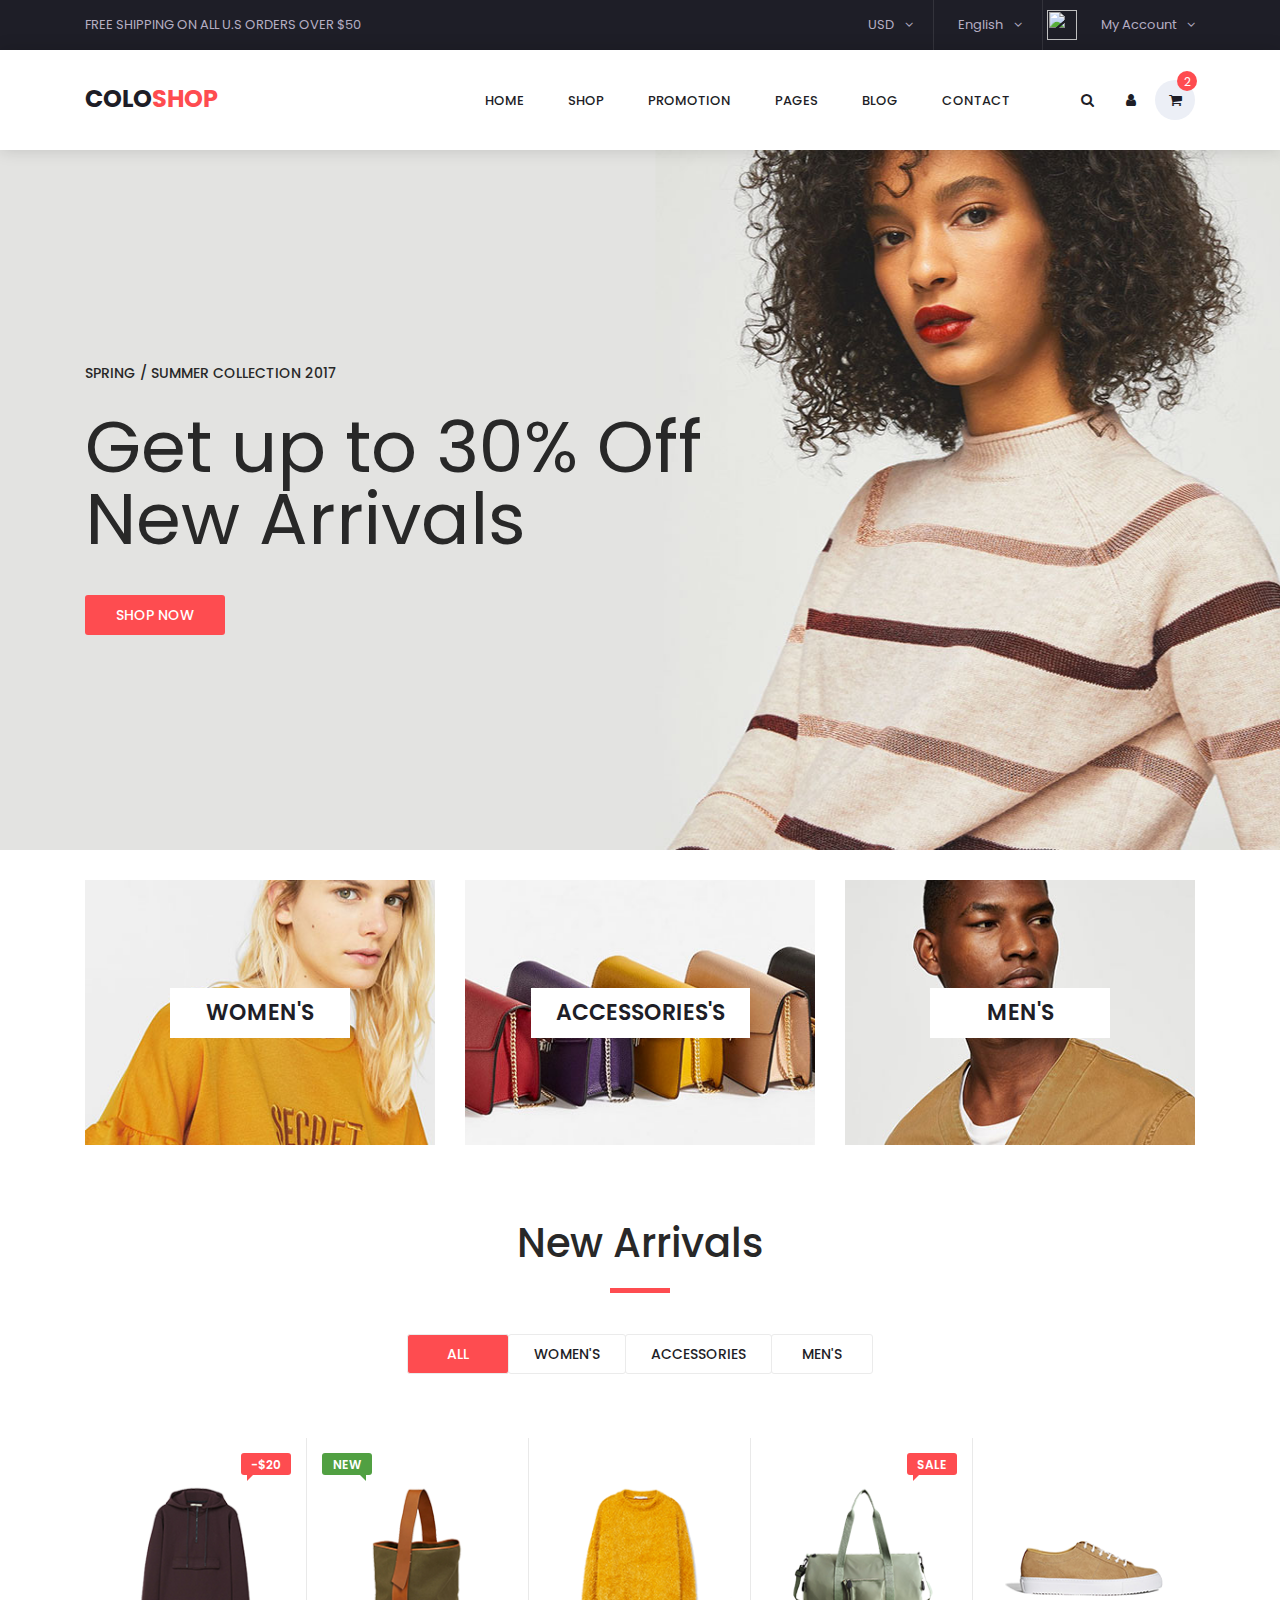
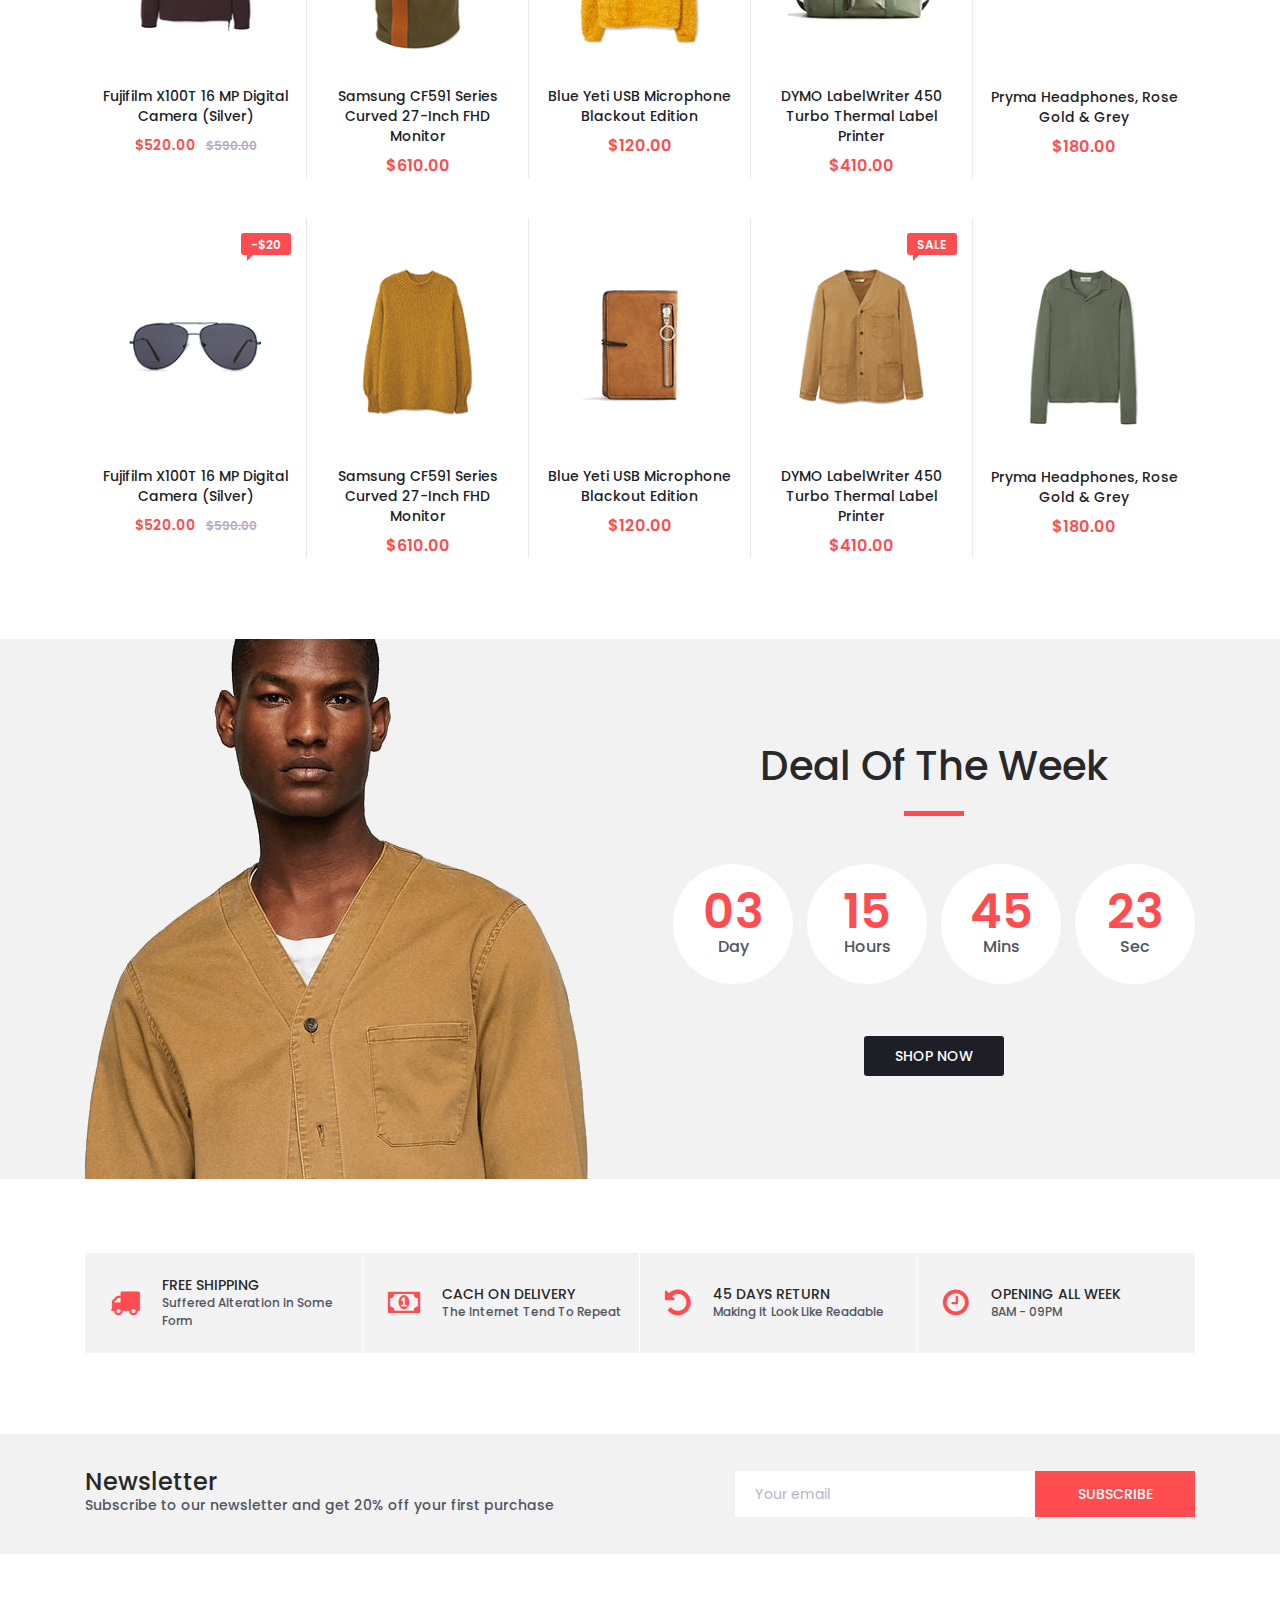
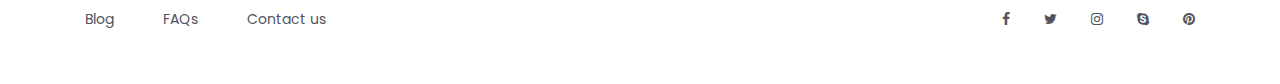
==== index.html @ f9a0244a "Initial commit" ====
<!DOCTYPE html>
<html lang="en">
<head>
<title>Colo Shop</title>
<meta charset="utf-8">
<meta http-equiv="X-UA-Compatible" content="IE=edge">
<meta name="description" content="Colo Shop Template">
<meta name="viewport" content="width=device-width, initial-scale=1">
<link rel="stylesheet" type="text/css" href="styles/bootstrap4/bootstrap.min.css">
<link href="plugins/font-awesome-4.7.0/css/font-awesome.min.css" rel="stylesheet" type="text/css">
<link rel="stylesheet" type="text/css" href="plugins/OwlCarousel2-2.2.1/owl.carousel.css">
<link rel="stylesheet" type="text/css" href="plugins/OwlCarousel2-2.2.1/owl.theme.default.css">
<link rel="stylesheet" type="text/css" href="plugins/OwlCarousel2-2.2.1/animate.css">
<link rel="stylesheet" type="text/css" href="styles/main_styles.css">
<link rel="stylesheet" type="text/css" href="styles/responsive.css">
</head>

<body>

<div class="super_container">

	<!-- Header -->

	<header class="header trans_300">

		<!-- Top Navigation -->

		<div class="top_nav">
			<div class="container">
				<div class="row">
					<div class="col-md-6">
						<div class="top_nav_left">free shipping on all u.s orders over $50</div>
					</div>
					<div class="col-md-6 text-right">
						<div class="top_nav_right">
							<ul class="top_nav_menu">

								<!-- Currency / Language / My Account -->

								<li class="currency">
									<a href="#">
										usd
										<i class="fa fa-angle-down"></i>
									</a>
									<ul class="currency_selection">
										<li><a href="#">cad</a></li>
										<li><a href="#">aud</a></li>
										<li><a href="#">eur</a></li>
										<li><a href="#">gbp</a></li>
									</ul>
								</li>
								<li class="language">
									<a href="#">
										English
										<i class="fa fa-angle-down"></i>
									</a>
									<ul class="language_selection">
										<li><a href="#">French</a></li>
										<li><a href="#">Italian</a></li>
										<li><a href="#">German</a></li>
										<li><a href="#">Spanish</a></li>
									</ul>
								</li>
								<img id="register_image" src="https://www.shutterstock.com/image-vector/young-smiling-man-adam-avatar-600nw-2107967969.jpg" width="30px" height="30px">
								<li  class="account">
									
									<a id="register_name" href="#">
										My Account
										<i class="fa fa-angle-down"></i>
									</a>
									<ul class="account_selection">
										<li id="logOut_btn"><a href="#"> <i class="fa fa-sign-in" aria-hidden="true"></i>Logout</a></li>
										<li id="signinbtn_login"><a href="signIn/index.html"><i class="fa fa-sign-in" aria-hidden="true"></i>Sign In</a></li>
										<li id="registerbtn_login"><a href="register/index.html"><i class="fa fa-user-plus" aria-hidden="true"></i>Register</a></li>
									</ul>
								</li>
							</ul>
						</div>
					</div>
				</div>
			</div>
		</div>

		<!-- Main Navigation -->

		<div class="main_nav_container">
			<div class="container">
				<div class="row">
					<div class="col-lg-12 text-right">
						<div class="logo_container">
							<a href="#">colo<span>shop</span></a>
						</div>
						<nav class="navbar">
							<ul class="navbar_menu">
								<li><a href="#">home</a></li>
								<li><a href="#">shop</a></li>
								<li><a href="#">promotion</a></li>
								<li><a href="#">pages</a></li>
								<li><a href="#">blog</a></li>
								<li><a href="contact.html">contact</a></li>
							</ul>
							<ul class="navbar_user">
								<li><a href="#"><i class="fa fa-search" aria-hidden="true"></i></a></li>
								<li><a href="#"><i class="fa fa-user" aria-hidden="true"></i></a></li>
								<li class="checkout">
									<a href="#">
										<i class="fa fa-shopping-cart" aria-hidden="true"></i>
										<span id="checkout_items" class="checkout_items">2</span>
									</a>
								</li>
							</ul>
							<div class="hamburger_container">
								<i class="fa fa-bars" aria-hidden="true"></i>
							</div>
						</nav>
					</div>
				</div>
			</div>
		</div>

	</header>
	

	<div class="fs_menu_overlay"></div>
	<div class="hamburger_menu">
		<div class="hamburger_close"><i class="fa fa-times" aria-hidden="true"></i></div>
		<div class="hamburger_menu_content text-right">
			<ul class="menu_top_nav">
				<li class="menu_item has-children">
					<a href="#">
						usd
						<i class="fa fa-angle-down"></i>
					</a>
					<ul class="menu_selection">
						<li><a href="#">cad</a></li>
						<li><a href="#">aud</a></li>
						<li><a href="#">eur</a></li>
						<li><a href="#">gbp</a></li>
					</ul>
				</li>
				<li class="menu_item has-children">
					<a href="#">
						English
						<i class="fa fa-angle-down"></i>
					</a>
					<ul class="menu_selection">
						<li><a href="#">French</a></li>
						<li><a href="#">Italian</a></li>
						<li><a href="#">German</a></li>
						<li><a href="#">Spanish</a></li>
					</ul>
				</li>
				<li class="menu_item has-children">
					<a href="#">
						My Account
						<i class="fa fa-angle-down"></i>
					</a>
					<ul class="menu_selection">
						<li><a href="#"><i class="fa fa-sign-in" aria-hidden="true"></i>Sign In</a></li>
						<li><a href="#"><i class="fa fa-user-plus" aria-hidden="true"></i>Register</a></li>
					</ul>
				</li>
				<li class="menu_item"><a href="#">home</a></li>
				<li class="menu_item"><a href="#">shop</a></li>
				<li class="menu_item"><a href="#">promotion</a></li>
				<li class="menu_item"><a href="#">pages</a></li>
				<li class="menu_item"><a href="#">blog</a></li>
				<li class="menu_item"><a href="#">contact</a></li>
			</ul>
		</div>
	</div>

	<!-- Slider -->

	<div class="main_slider" style="background-image:url(images/slider_1.jpg)">
		<div class="container fill_height">
			<div class="row align-items-center fill_height">
				<div class="col">
					<div class="main_slider_content">
						<h6>Spring / Summer Collection 2017</h6>
						<h1>Get up to 30% Off New Arrivals</h1>
						<div class="red_button shop_now_button"><a href="#">shop now</a></div>
					</div>
				</div>
			</div>
		</div>
	</div>

	<!-- Banner -->

	<div class="banner">
		<div class="container">
			<div class="row">
				<div class="col-md-4">
					<div class="banner_item align-items-center" style="background-image:url(images/banner_1.jpg)">
						<div class="banner_category">
							<a href="categories.html">women's</a>
						</div>
					</div>
				</div>
				<div class="col-md-4">
					<div class="banner_item align-items-center" style="background-image:url(images/banner_2.jpg)">
						<div class="banner_category">
							<a href="categories.html">accessories's</a>
						</div>
					</div>
				</div>
				<div class="col-md-4">
					<div class="banner_item align-items-center" style="background-image:url(images/banner_3.jpg)">
						<div class="banner_category">
							<a href="categories.html">men's</a>
						</div>
					</div>
				</div>
			</div>
		</div>
	</div>

	<!-- New Arrivals -->

	<div class="new_arrivals">
		<div class="container">
			<div class="row">
				<div class="col text-center">
					<div class="section_title new_arrivals_title">
						<h2>New Arrivals</h2>
					</div>
				</div>
			</div>
			<div class="row align-items-center">
				<div class="col text-center">
					<div class="new_arrivals_sorting">
						<ul class="arrivals_grid_sorting clearfix button-group filters-button-group">
							<li class="grid_sorting_button button d-flex flex-column justify-content-center align-items-center active is-checked" data-filter="*">all</li>
							<li class="grid_sorting_button button d-flex flex-column justify-content-center align-items-center" data-filter=".women">women's</li>
							<li class="grid_sorting_button button d-flex flex-column justify-content-center align-items-center" data-filter=".accessories">accessories</li>
							<li class="grid_sorting_button button d-flex flex-column justify-content-center align-items-center" data-filter=".men">men's</li>
						</ul>
					</div>
				</div>
			</div>
			<div class="row">
				<div class="col">
					<div class="product-grid" data-isotope='{ "itemSelector": ".product-item", "layoutMode": "fitRows" }'>

						<!-- Product 1 -->

						<div class="product-item men">
							<div class="product discount product_filter">
								<div class="product_image">
									<img src="images/product_1.png" alt="">
								</div>
								<div class="favorite favorite_left"></div>
								<div class="product_bubble product_bubble_right product_bubble_red d-flex flex-column align-items-center"><span>-$20</span></div>
								<div class="product_info">
									<h6 class="product_name"><a href="single.html">Fujifilm X100T 16 MP Digital Camera (Silver)</a></h6>
									<div class="product_price">$520.00<span>$590.00</span></div>
								</div>
							</div>
							<div class="red_button add_to_cart_button"><a href="#">add to cart</a></div>
						</div>

						<!-- Product 2 -->

						<div class="product-item women">
							<div class="product product_filter">
								<div class="product_image">
									<img src="images/product_2.png" alt="">
								</div>
								<div class="favorite"></div>
								<div class="product_bubble product_bubble_left product_bubble_green d-flex flex-column align-items-center"><span>new</span></div>
								<div class="product_info">
									<h6 class="product_name"><a href="single.html">Samsung CF591 Series Curved 27-Inch FHD Monitor</a></h6>
									<div class="product_price">$610.00</div>
								</div>
							</div>
							<div class="red_button add_to_cart_button"><a href="#">add to cart</a></div>
						</div>

						<!-- Product 3 -->

						<div class="product-item women">
							<div class="product product_filter">
								<div class="product_image">
									<img src="images/product_3.png" alt="">
								</div>
								<div class="favorite"></div>
								<div class="product_info">
									<h6 class="product_name"><a href="single.html">Blue Yeti USB Microphone Blackout Edition</a></h6>
									<div class="product_price">$120.00</div>
								</div>
							</div>
							<div class="red_button add_to_cart_button"><a href="#">add to cart</a></div>
						</div>

						<!-- Product 4 -->

						<div class="product-item accessories">
							<div class="product product_filter">
								<div class="product_image">
									<img src="images/product_4.png" alt="">
								</div>
								<div class="product_bubble product_bubble_right product_bubble_red d-flex flex-column align-items-center"><span>sale</span></div>
								<div class="favorite favorite_left"></div>
								<div class="product_info">
									<h6 class="product_name"><a href="single.html">DYMO LabelWriter 450 Turbo Thermal Label Printer</a></h6>
									<div class="product_price">$410.00</div>
								</div>
							</div>
							<div class="red_button add_to_cart_button"><a href="#">add to cart</a></div>
						</div>

						<!-- Product 5 -->

						<div class="product-item women men">
							<div class="product product_filter">
								<div class="product_image">
									<img src="images/product_5.png" alt="">
								</div>
								<div class="favorite"></div>
								<div class="product_info">
									<h6 class="product_name"><a href="single.html">Pryma Headphones, Rose Gold & Grey</a></h6>
									<div class="product_price">$180.00</div>
								</div>
							</div>
							<div class="red_button add_to_cart_button"><a href="#">add to cart</a></div>
						</div>

						<!-- Product 6 -->

						<div class="product-item accessories">
							<div class="product discount product_filter">
								<div class="product_image">
									<img src="images/product_6.png" alt="">
								</div>
								<div class="favorite favorite_left"></div>
								<div class="product_bubble product_bubble_right product_bubble_red d-flex flex-column align-items-center"><span>-$20</span></div>
								<div class="product_info">
									<h6 class="product_name"><a href="#single.html">Fujifilm X100T 16 MP Digital Camera (Silver)</a></h6>
									<div class="product_price">$520.00<span>$590.00</span></div>
								</div>
							</div>
							<div class="red_button add_to_cart_button"><a href="#">add to cart</a></div>
						</div>

						<!-- Product 7 -->

						<div class="product-item women">
							<div class="product product_filter">
								<div class="product_image">
									<img src="images/product_7.png" alt="">
								</div>
								<div class="favorite"></div>
								<div class="product_info">
									<h6 class="product_name"><a href="single.html">Samsung CF591 Series Curved 27-Inch FHD Monitor</a></h6>
									<div class="product_price">$610.00</div>
								</div>
							</div>
							<div class="red_button add_to_cart_button"><a href="#">add to cart</a></div>
						</div>

						<!-- Product 8 -->

						<div class="product-item accessories">
							<div class="product product_filter">
								<div class="product_image">
									<img src="images/product_8.png" alt="">
								</div>
								<div class="favorite"></div>
								<div class="product_info">
									<h6 class="product_name"><a href="single.html">Blue Yeti USB Microphone Blackout Edition</a></h6>
									<div class="product_price">$120.00</div>
								</div>
							</div>
							<div class="red_button add_to_cart_button"><a href="#">add to cart</a></div>
						</div>

						<!-- Product 9 -->

						<div class="product-item men">
							<div class="product product_filter">
								<div class="product_image">
									<img src="images/product_9.png" alt="">
								</div>
								<div class="product_bubble product_bubble_right product_bubble_red d-flex flex-column align-items-center"><span>sale</span></div>
								<div class="favorite favorite_left"></div>
								<div class="product_info">
									<h6 class="product_name"><a href="single.html">DYMO LabelWriter 450 Turbo Thermal Label Printer</a></h6>
									<div class="product_price">$410.00</div>
								</div>
							</div>
							<div class="red_button add_to_cart_button"><a href="#">add to cart</a></div>
						</div>

						<!-- Product 10 -->

						<div class="product-item men">
							<div class="product product_filter">
								<div class="product_image">
									<img src="images/product_10.png" alt="">
								</div>
								<div class="favorite"></div>
								<div class="product_info">
									<h6 class="product_name"><a href="single.html">Pryma Headphones, Rose Gold & Grey</a></h6>
									<div class="product_price">$180.00</div>
								</div>
							</div>
							<div class="red_button add_to_cart_button"><a href="#">add to cart</a></div>
						</div>
					</div>
				</div>
			</div>
		</div>
	</div>

	<!-- Deal of the week -->

	<div class="deal_ofthe_week">
		<div class="container">
			<div class="row align-items-center">
				<div class="col-lg-6">
					<div class="deal_ofthe_week_img">
						<img src="images/deal_ofthe_week.png" alt="">
					</div>
				</div>
				<div class="col-lg-6 text-right deal_ofthe_week_col">
					<div class="deal_ofthe_week_content d-flex flex-column align-items-center float-right">
						<div class="section_title">
							<h2>Deal Of The Week</h2>
						</div>
						<ul class="timer">
							<li class="d-inline-flex flex-column justify-content-center align-items-center">
								<div id="day" class="timer_num">03</div>
								<div class="timer_unit">Day</div>
							</li>
							<li class="d-inline-flex flex-column justify-content-center align-items-center">
								<div id="hour" class="timer_num">15</div>
								<div class="timer_unit">Hours</div>
							</li>
							<li class="d-inline-flex flex-column justify-content-center align-items-center">
								<div id="minute" class="timer_num">45</div>
								<div class="timer_unit">Mins</div>
							</li>
							<li class="d-inline-flex flex-column justify-content-center align-items-center">
								<div id="second" class="timer_num">23</div>
								<div class="timer_unit">Sec</div>
							</li>
						</ul>
						<div class="red_button deal_ofthe_week_button"><a href="#">shop now</a></div>
					</div>
				</div>
			</div>
		</div>
	</div>

	<!-- Best Sellers -->

	<!-- <div class="best_sellers">
		<div class="container">
			<div class="row">
				<div class="col text-center">
					<div class="section_title new_arrivals_title">
						<h2>Best Sellers</h2>
					</div>
				</div>
			</div>
			<div class="row">
				<div class="col">
					<div class="product_slider_container">
						<div class="owl-carousel owl-theme product_slider">

							< Slide 1 -->

							<!-- <div class="owl-item product_slider_item">
								<div class="product-item">
									<div class="product discount">
										<div class="product_image">
											<img src="images/product_1.png" alt="">
										</div>
										<div class="favorite favorite_left"></div>
										<div class="product_bubble product_bubble_right product_bubble_red d-flex flex-column align-items-center"><span>-$20</span></div>
										<div class="product_info">
											<h6 class="product_name"><a href="single.html">Fujifilm X100T 16 MP Digital Camera (Silver)</a></h6>
											<div class="product_price">$520.00<span>$590.00</span></div>
										</div>
									</div>
								</div>
							</div> -->

							<!-- Slide 2 -->

							<!-- <div class="owl-item product_slider_item">
								<div class="product-item women">
									<div class="product">
										<div class="product_image">
											<img src="images/product_2.png" alt="">
										</div>
										<div class="favorite"></div>
										<div class="product_bubble product_bubble_left product_bubble_green d-flex flex-column align-items-center"><span>new</span></div>
										<div class="product_info">
											<h6 class="product_name"><a href="single.html">Samsung CF591 Series Curved 27-Inch FHD Monitor</a></h6>
											<div class="product_price">$610.00</div>
										</div>
									</div>
								</div>
							</div> -->

							<!-- Slide 3 -->

							<!-- <div class="owl-item product_slider_item">
								<div class="product-item women">
									<div class="product">
										<div class="product_image">
											<img src="images/product_3.png" alt="">
										</div>
										<div class="favorite"></div>
										<div class="product_info">
											<h6 class="product_name"><a href="single.html">Blue Yeti USB Microphone Blackout Edition</a></h6>
											<div class="product_price">$120.00</div>
										</div>
									</div>
								</div>
							</div> -->

							<!-- Slide 4 -->

							<!-- <div class="owl-item product_slider_item">
								<div class="product-item accessories">
									<div class="product">
										<div class="product_image">
											<img src="images/product_4.png" alt="">
										</div>
										<div class="product_bubble product_bubble_right product_bubble_red d-flex flex-column align-items-center"><span>sale</span></div>
										<div class="favorite favorite_left"></div>
										<div class="product_info">
											<h6 class="product_name"><a href="single.html">DYMO LabelWriter 450 Turbo Thermal Label Printer</a></h6>
											<div class="product_price">$410.00</div>
										</div>
									</div>
								</div>
							</div> -->

							<!-- Slide 5 -->

							<!-- <div class="owl-item product_slider_item">
								<div class="product-item women men">
									<div class="product">
										<div class="product_image">
											<img src="images/product_5.png" alt="">
										</div>
										<div class="favorite"></div>
										<div class="product_info">
											<h6 class="product_name"><a href="single.html">Pryma Headphones, Rose Gold & Grey</a></h6>
											<div class="product_price">$180.00</div>
										</div>
									</div>
								</div>
							</div> -->

							<!-- Slide 6 -->

							<!-- <div class="owl-item product_slider_item">
								<div class="product-item accessories">
									<div class="product discount">
										<div class="product_image">
											<img src="images/product_6.png" alt="">
										</div>
										<div class="favorite favorite_left"></div>
										<div class="product_bubble product_bubble_right product_bubble_red d-flex flex-column align-items-center"><span>-$20</span></div>
										<div class="product_info">
											<h6 class="product_name"><a href="single.html">Fujifilm X100T 16 MP Digital Camera (Silver)</a></h6>
											<div class="product_price">$520.00<span>$590.00</span></div>
										</div>
									</div>
								</div>
							</div> -->

							<!-- Slide 7 -->

							<!-- <div class="owl-item product_slider_item">
								<div class="product-item women">
									<div class="product">
										<div class="product_image">
											<img src="images/product_7.png" alt="">
										</div>
										<div class="favorite"></div>
										<div class="product_info">
											<h6 class="product_name"><a href="single.html">Samsung CF591 Series Curved 27-Inch FHD Monitor</a></h6>
											<div class="product_price">$610.00</div>
										</div>
									</div>
								</div>
							</div> -->

							<!-- Slide 8 -->

							<!-- <div class="owl-item product_slider_item">
								<div class="product-item accessories">
									<div class="product">
										<div class="product_image">
											<img src="images/product_8.png" alt="">
										</div>
										<div class="favorite"></div>
										<div class="product_info">
											<h6 class="product_name"><a href="single.html">Blue Yeti USB Microphone Blackout Edition</a></h6>
											<div class="product_price">$120.00</div>
										</div>
									</div>
								</div>
							</div> -->

							<!-- Slide 9 -->

							<!-- <div class="owl-item product_slider_item">
								<div class="product-item men">
									<div class="product">
										<div class="product_image">
											<img src="images/product_9.png" alt="">
										</div>
										<div class="product_bubble product_bubble_right product_bubble_red d-flex flex-column align-items-center"><span>sale</span></div>
										<div class="favorite favorite_left"></div>
										<div class="product_info">
											<h6 class="product_name"><a href="single.html">DYMO LabelWriter 450 Turbo Thermal Label Printer</a></h6>
											<div class="product_price">$410.00</div>
										</div>
									</div>
								</div>
							</div> -->

							<!-- Slide 10 -->

							<!-- <div class="owl-item product_slider_item">
								<div class="product-item men">
									<div class="product">
										<div class="product_image">
											<img src="images/product_10.png" alt="">
										</div>
										<div class="favorite"></div>
										<div class="product_info">
											<h6 class="product_name"><a href="single.html">Pryma Headphones, Rose Gold & Grey</a></h6>
											<div class="product_price">$180.00</div>
										</div>
									</div>
								</div>
							</div>
						</div> -->

						<!-- Slider Navigation -->

						<!-- <div class="product_slider_nav_left product_slider_nav d-flex align-items-center justify-content-center flex-column">
							<i class="fa fa-chevron-left" aria-hidden="true"></i>
						</div> -->
						<!-- <div class="product_slider_nav_right product_slider_nav d-flex align-items-center justify-content-center flex-column">
							<i class="fa fa-chevron-right" aria-hidden="true"></i>
						</div> -->
					<!-- </div>.. -->
				<!-- </div> -->
			<!-- </div> -->
		<!-- </div> -->
	<!-- </div> -->

	<!-- Benefit -->

	<div class="benefit">
		<div class="container">
			<div class="row benefit_row">
				<div class="col-lg-3 benefit_col">
					<div class="benefit_item d-flex flex-row align-items-center">
						<div class="benefit_icon"><i class="fa fa-truck" aria-hidden="true"></i></div>
						<div class="benefit_content">
							<h6>free shipping</h6>
							<p>Suffered Alteration in Some Form</p>
						</div>
					</div>
				</div>
				<div class="col-lg-3 benefit_col">
					<div class="benefit_item d-flex flex-row align-items-center">
						<div class="benefit_icon"><i class="fa fa-money" aria-hidden="true"></i></div>
						<div class="benefit_content">
							<h6>cach on delivery</h6>
							<p>The Internet Tend To Repeat</p>
						</div>
					</div>
				</div>
				<div class="col-lg-3 benefit_col">
					<div class="benefit_item d-flex flex-row align-items-center">
						<div class="benefit_icon"><i class="fa fa-undo" aria-hidden="true"></i></div>
						<div class="benefit_content">
							<h6>45 days return</h6>
							<p>Making it Look Like Readable</p>
						</div>
					</div>
				</div>
				<div class="col-lg-3 benefit_col">
					<div class="benefit_item d-flex flex-row align-items-center">
						<div class="benefit_icon"><i class="fa fa-clock-o" aria-hidden="true"></i></div>
						<div class="benefit_content">
							<h6>opening all week</h6>
							<p>8AM - 09PM</p>
						</div>
					</div>
				</div>
			</div>
		</div>
	</div>

	<!-- Blogs -->

	<!-- <div class="blogs">
		<div class="container">
			<div class="row">
				<div class="col text-center">
					<div class="section_title">
						<h2>Latest Blogs</h2>
					</div>
				</div>
			</div>
			<div class="row blogs_container">
				<div class="col-lg-4 blog_item_col">
					<div class="blog_item">
						<div class="blog_background" style="background-image:url(images/blog_1.jpg)"></div>
						<div class="blog_content d-flex flex-column align-items-center justify-content-center text-center">
							<h4 class="blog_title">Here are the trends I see coming this fall</h4>
							<span class="blog_meta">by admin | dec 01, 2017</span>
							<a class="blog_more" href="#">Read more</a>
						</div>
					</div>
				</div>
				<div class="col-lg-4 blog_item_col">
					<div class="blog_item">
						<div class="blog_background" style="background-image:url(images/blog_2.jpg)"></div>
						<div class="blog_content d-flex flex-column align-items-center justify-content-center text-center">
							<h4 class="blog_title">Here are the trends I see coming this fall</h4>
							<span class="blog_meta">by admin | dec 01, 2017</span>
							<a class="blog_more" href="#">Read more</a>
						</div>
					</div>
				</div>
				<div class="col-lg-4 blog_item_col">
					<div class="blog_item">
						<div class="blog_background" style="background-image:url(images/blog_3.jpg)"></div>
						<div class="blog_content d-flex flex-column align-items-center justify-content-center text-center">
							<h4 class="blog_title">Here are the trends I see coming this fall</h4>
							<span class="blog_meta">by admin | dec 01, 2017</span>
							<a class="blog_more" href="#">Read more</a>
						</div>
					</div>
				</div>
			</div>
		</div>
	</div> -->

	<!-- Newsletter -->

	<div class="newsletter">
		<div class="container">
			<div class="row">
				<div class="col-lg-6">
					<div class="newsletter_text d-flex flex-column justify-content-center align-items-lg-start align-items-md-center text-center">
						<h4>Newsletter</h4>
						<p>Subscribe to our newsletter and get 20% off your first purchase</p>
					</div>
				</div>
				<div class="col-lg-6">
					<form action="post">
						<div class="newsletter_form d-flex flex-md-row flex-column flex-xs-column align-items-center justify-content-lg-end justify-content-center">
							<input id="newsletter_email" type="email" placeholder="Your email" required="required" data-error="Valid email is required.">
							<button id="newsletter_submit" type="submit" class="newsletter_submit_btn trans_300" value="Submit">subscribe</button>
						</div>
					</form>
				</div>
			</div>
		</div>
	</div>

	<!-- Footer -->

	<footer class="footer">
		<div class="container">
			<div class="row">
				<div class="col-lg-6">
					<div class="footer_nav_container d-flex flex-sm-row flex-column align-items-center justify-content-lg-start justify-content-center text-center">
						<ul class="footer_nav">
							<li><a href="#">Blog</a></li>
							<li><a href="#">FAQs</a></li>
							<li><a href="contact.html">Contact us</a></li>
						</ul>
					</div>
				</div>
				<div class="col-lg-6">
					<div class="footer_social d-flex flex-row align-items-center justify-content-lg-end justify-content-center">
						<ul>
							<li><a href="#"><i class="fa fa-facebook" aria-hidden="true"></i></a></li>
							<li><a href="#"><i class="fa fa-twitter" aria-hidden="true"></i></a></li>
							<li><a href="#"><i class="fa fa-instagram" aria-hidden="true"></i></a></li>
							<li><a href="#"><i class="fa fa-skype" aria-hidden="true"></i></a></li>
							<li><a href="#"><i class="fa fa-pinterest" aria-hidden="true"></i></a></li>
						</ul>
					</div>
				</div>
			</div>
			<!-- <div class="row">
				<div class="col-lg-12">
					<div class="footer_nav_container">
						<div class="cr">©2018 All Rights Reserverd. Made with <i class="fa fa-heart-o" aria-hidden="true"></i> by <a href="#">Colorlib</a> &amp; distributed by <a href="https://themewagon.com">ThemeWagon</a></div>
					</div>
				</div>
			</div> -->
		</div>
	</footer>

</div>

<script src="js/jquery-3.2.1.min.js"></script>
<script src="styles/bootstrap4/popper.js"></script>
<script src="styles/bootstrap4/bootstrap.min.js"></script>
<script src="plugins/Isotope/isotope.pkgd.min.js"></script>
<script src="plugins/OwlCarousel2-2.2.1/owl.carousel.js"></script>
<script src="plugins/easing/easing.js"></script>
<script src="js/custom.js"></script>
<script type="module" src="app.js"></script>
</body>

</html>
---- styles/main_styles.css ----
@charset "utf-8";
/* CSS Document */

/******************************

COLOR PALETTE




[Table of Contents]

1. Fonts
2. Body and some general stuff
3. Home
	3.1 Currency
	3.2 Language
	3.3 Account
	3.4 Main Navigation
	3.5 Hamburger Menu
	3.6 Logo
	3.7 Main Slider
4. Banner
5. New Arrivals
	5.1 New Arrivals Sorting
	5.2 New Arrivals Products Grid
6. Deal of the week
7. Best Sellers
	7.1 Slider Nav
8. Benefit
9. Blogs
10. Newsletter
11. Footer



******************************/

/***********
1. Fonts
***********/

@import url('https://fonts.googleapis.com/css?family=Poppins:400,500,600,700,900');

/*********************************
2. Body and some general stuff
*********************************/

*
{
	margin: 0;
	padding: 0;
}
body
{
	font-family: 'Poppins', sans-serif;
	font-size: 14px;
	line-height: 23px;
	font-weight: 400;
	background: #FFFFFF;
	color: #1e1e27;
}
div
{
	display: block;
	position: relative;
	-webkit-box-sizing: border-box;
    -moz-box-sizing: border-box;
    box-sizing: border-box;
}
ul
{
	list-style: none;
	margin-bottom: 0px;
}
p
{
	font-family: 'Poppins', sans-serif;
	font-size: 14px;
	line-height: 1.7;
	font-weight: 500;
	color: #989898;
	-webkit-font-smoothing: antialiased;
	-webkit-text-shadow: rgba(0,0,0,.01) 0 0 1px;
	text-shadow: rgba(0,0,0,.01) 0 0 1px;
}
p a
{
	display: inline;
	position: relative;
	color: inherit;
	border-bottom: solid 2px #fde0db;
	-webkit-transition: all 200ms ease;
	-moz-transition: all 200ms ease;
	-ms-transition: all 200ms ease;
	-o-transition: all 200ms ease;
	transition: all 200ms ease;
}
a, a:hover, a:visited, a:active, a:link
{
	text-decoration: none;
	-webkit-font-smoothing: antialiased;
	-webkit-text-shadow: rgba(0,0,0,.01) 0 0 1px;
	text-shadow: rgba(0,0,0,.01) 0 0 1px;
}
p a:active
{
	position: relative;
	color: #FF6347;
}
p a:hover
{
	color: #FF6347;
	background: #fde0db;
}
p a:hover::after
{
	opacity: 0.2;
}
::selection
{
	background: #fde0db;
	color: #FF6347;
}
p::selection
{
	background: #fde0db;
}
h1{font-size: 72px;}
h2{font-size: 40px;}
h3{font-size: 28px;}
h4{font-size: 24px;}
h5{font-size: 16px;}
h6{font-size: 14px;}
h1, h2, h3, h4, h5, h6
{
	color: #282828;
	-webkit-font-smoothing: antialiased;
	-webkit-text-shadow: rgba(0,0,0,.01) 0 0 1px;
	text-shadow: rgba(0,0,0,.01) 0 0 1px;
}
h1::selection,
h2::selection,
h3::selection,
h4::selection,
h5::selection,
h6::selection
{

}
::-webkit-input-placeholder
{
	font-size: 16px !important;
	font-weight: 500;
	color: #777777 !important;
}
:-moz-placeholder /* older Firefox*/
{
	font-size: 16px !important;
	font-weight: 500;
	color: #777777 !important;
}
::-moz-placeholder /* Firefox 19+ */
{
	font-size: 16px !important;
	font-weight: 500;
	color: #777777 !important;
}
:-ms-input-placeholder
{
	font-size: 16px !important;
	font-weight: 500;
	color: #777777 !important;
}
::input-placeholder
{
	font-size: 16px !important;
	font-weight: 500;
	color: #777777 !important;
}
.form-control
{
	color: #db5246;
}
section
{
	display: block;
	position: relative;
	box-sizing: border-box;
}
.clear
{
	clear: both;
}
.clearfix::before, .clearfix::after
{
	content: "";
	display: table;
}
.clearfix::after
{
	clear: both;
}
.clearfix
{
	zoom: 1;
}
.float_left
{
	float: left;
}
.float_right
{
	float: right;
}
.trans_200
{
	-webkit-transition: all 200ms ease;
	-moz-transition: all 200ms ease;
	-ms-transition: all 200ms ease;
	-o-transition: all 200ms ease;
	transition: all 200ms ease;
}
.trans_300
{
	-webkit-transition: all 300ms ease;
	-moz-transition: all 300ms ease;
	-ms-transition: all 300ms ease;
	-o-transition: all 300ms ease;
	transition: all 300ms ease;
}
.trans_400
{
	-webkit-transition: all 400ms ease;
	-moz-transition: all 400ms ease;
	-ms-transition: all 400ms ease;
	-o-transition: all 400ms ease;
	transition: all 400ms ease;
}
.trans_500
{
	-webkit-transition: all 500ms ease;
	-moz-transition: all 500ms ease;
	-ms-transition: all 500ms ease;
	-o-transition: all 500ms ease;
	transition: all 500ms ease;
}
.fill_height
{
	height: 100%;
}
.super_container
{
	width: 100%;
	overflow: hidden;
}

/*********************************
3. Home
*********************************/

.header
{
	position: fixed;
	top: 0;
	left: 0;
	width: 100%;
	background: #FFFFFF;
	z-index: 10;
}
.top_nav
{
	width: 100%;
	height: 50px;
	background: #1e1e27;
}
.top_nav_left
{
	height: 50px;
	line-height: 50px;
	font-size: 13px;
	color: #b5aec4;
	text-transform: uppercase;
}

/*********************************
3.1 Currency
*********************************/

.currency
{
	display: inline-block;
	position: relative;
	min-width: 50px;
	border-right: solid 1px #33333b;
	padding-right: 20px;
	padding-left: 20px;
	text-align: center;
	vertical-align: middle;
	background: #1e1e27;
}
.currency > a
{
	display: block;
	color: #b5aec4;
	font-weight: 400;
	height: 50px;
	line-height: 50px;
	font-size: 13px;
	text-transform: uppercase;
}
.currency > a > i
{
	margin-left: 8px;
}
.currency:hover .currency_selection
{
	visibility: visible;
	opacity: 1;
	top: 100%;
}
.currency_selection
{
	display: block;
	position: absolute;
	right: 0;
	top: 120%;
	margin: 0;
	width: 100%;
	background: #FFFFFF;
	visibility: hidden;
	opacity: 0;
	z-index: 1;
	box-shadow: 0 0 25px rgba(63, 78, 100, 0.15);
	-webkit-transition: opacity 0.3s ease;
	-moz-transition: opacity 0.3s ease;
	-ms-transition: opacity 0.3s ease;
	-o-transition: opacity 0.3s ease;
	transition: all 0.3s ease;
}
.currency_selection li
{
	padding-left: 10px;
	padding-right: 10px;
	line-height: 50px;
}
.currency_selection li a
{
	display: block;
	color: #232530;
	border-bottom: solid 1px #dddddd;
	font-size: 13px;
	text-transform: uppercase;
	-webkit-transition: opacity 0.3s ease;
	-moz-transition: opacity 0.3s ease;
	-ms-transition: opacity 0.3s ease;
	-o-transition: opacity 0.3s ease;
	transition: all 0.3s ease;
}
.currency_selection li a:hover
{
	color: #b5aec4;
}
.currency_selection li:last-child a
{
	border-bottom: none;
}

/*********************************
3.2 Language
*********************************/

.language
{
	display: inline-block;
	position: relative;
	min-width: 50px;
	border-right: solid 1px #33333b;
	padding-right: 20px;
	padding-left: 20px;
	text-align: center;
	vertical-align: middle;
	background: #1e1e27;
}
.language > a
{
	display: block;
	color: #b5aec4;
	font-weight: 400;
	height: 50px;
	line-height: 50px;
	font-size: 13px;
}
.language > a > i
{
	margin-left: 8px;
}
.language:hover .language_selection
{
	visibility: visible;
	opacity: 1;
	top: 100%;
}
.language_selection
{
	display: block;
	position: absolute;
	right: 0;
	top: 120%;
	margin: 0;
	width: 100%;
	background: #FFFFFF;
	visibility: hidden;
	opacity: 0;
	z-index: 1;
	box-shadow: 0 0 25px rgba(63, 78, 100, 0.15);
	-webkit-transition: opacity 0.3s ease;
	-moz-transition: opacity 0.3s ease;
	-ms-transition: opacity 0.3s ease;
	-o-transition: opacity 0.3s ease;
	transition: all 0.3s ease;
}
.language_selection li
{
	padding-left: 10px;
	padding-right: 10px;
	line-height: 50px;
}
.language_selection li a
{
	display: block;
	color: #232530;
	border-bottom: solid 1px #dddddd;
	font-size: 13px;
	-webkit-transition: opacity 0.3s ease;
	-moz-transition: opacity 0.3s ease;
	-ms-transition: opacity 0.3s ease;
	-o-transition: opacity 0.3s ease;
	transition: all 0.3s ease;
}
.language_selection li a:hover
{
	color: #b5aec4;
}
.language_selection li:last-child a
{
	border-bottom: none;
}

/*********************************
3.3 Account
*********************************/

.account
{
	display: inline-block;
	position: relative;
	min-width: 50px;
	padding-left: 20px;
	text-align: center;
	vertical-align: middle;
	background: #1e1e27;
}
.account > a
{
	display: block;
	color: #b5aec4;
	font-weight: 400;
	height: 50px;
	line-height: 50px;
	font-size: 13px;
}
.account > a > i
{
	margin-left: 8px;
}
.account:hover .account_selection
{
	visibility: visible;
	opacity: 1;
	top: 100%;
}
.account_selection
{
	display: block;
	position: absolute;
	right: 0;
	top: 120%;
	margin: 0;
	width: 100%;
	background: #FFFFFF;
	visibility: hidden;
	opacity: 0;
	z-index: 1;
	box-shadow: 0 0 25px rgba(63, 78, 100, 0.15);
	-webkit-transition: opacity 0.3s ease;
	-moz-transition: opacity 0.3s ease;
	-ms-transition: opacity 0.3s ease;
	-o-transition: opacity 0.3s ease;
	transition: all 0.3s ease;
}
.account_selection li
{
	padding-left: 10px;
	padding-right: 10px;
	line-height: 50px;
}
.account_selection li a
{
	display: block;
	color: #232530;
	border-bottom: solid 1px #dddddd;
	font-size: 14px;
	-webkit-transition: all 0.3s ease;
	-moz-transition: all 0.3s ease;
	-ms-transition: all 0.3s ease;
	-o-transition: all 0.3s ease;
	transition: all 0.3s ease;
}
.account_selection li a:hover
{
	color: #b5aec4;
}
.account_selection li:last-child a
{
	border-bottom: none;
}
.account_selection li a i
{
	margin-right: 10px;
}

/*********************************
3.4 Main Navigation
*********************************/

.main_nav_container
{
	width: 100%;
	background: #FFFFFF;
	box-shadow: 0 0 16px rgba(0, 0, 0, 0.15);
}
.navbar
{
	width: auto;
	height: 100px;
	float: right;
	padding-left: 0px;
	padding-right: 0px;
}
.navbar_menu li
{
	display: inline-block;
}
.navbar_menu li a
{
	display: block;
	color: #1e1e27;
	font-size: 13px;
	font-weight: 500;
	text-transform: uppercase;
	padding: 20px;
	-webkit-transition: color 0.3s ease;
	-moz-transition: color 0.3s ease;
	-ms-transition: color 0.3s ease;
	-o-transition: color 0.3s ease;
	transition: color 0.3s ease;
}
.navbar_menu li a:hover
{
	color: #b5aec4;
}
.navbar_user
{
	margin-left: 37px;
}
.navbar_user li
{
	display: inline-block;
	text-align: center;
}
.navbar_user li a
{
	display: -webkit-box;
	display: -moz-box;
	display: -ms-flexbox;
	display: -webkit-flex;
	display: flex;
	flex-direction: column;
	justify-content: center;
	align-items: center;
	position: relative;
	width: 40px;
	height: 40px;
	color: #1e1e27;
	-webkit-transition: color 0.3s ease;
	-moz-transition: color 0.3s ease;
	-ms-transition: color 0.3s ease;
	-o-transition: color 0.3s ease;
	transition: color 0.3s ease;
}
.navbar_user li a:hover
{
	color: #b5aec4;
}
.checkout a
{
	background: #eceff6;
	border-radius: 50%;
}
.checkout_items
{
	display: -webkit-box;
	display: -moz-box;
	display: -ms-flexbox;
	display: -webkit-flex;
	display: flex;
	flex-direction: column;
	justify-content: center;
	align-items: center;
	position: absolute;
	top: -9px;
	left: 22px;
	width: 20px;
	height: 20px;
	border-radius: 50%;
	background: #fe4c50;
	font-size: 12px;
	color: #FFFFFF;
}

/*********************************
3.5 Hamburger Menu
*********************************/

.hamburger_container
{
	display: none;
	margin-left: 40px;
}
.hamburger_container i
{
	font-size: 24px;
	color: #1e1e27;
	-webkit-transition: all 300ms ease;
	-moz-transition: all 300ms ease;
	-ms-transition: all 300ms ease;
	-o-transition: all 300ms ease;
	transition: all 300ms ease;
}
.hamburger_container:hover i
{
	color: #b5aec4;
}
.hamburger_menu
{
	position: fixed;
	top: 0;
	right: -400px;
	width: 400px;
	height: 100vh;
	background: rgba(255,255,255,0.95);
	z-index: 10;
	-webkit-transition: all 300ms ease;
	-moz-transition: all 300ms ease;
	-ms-transition: all 300ms ease;
	-o-transition: all 300ms ease;
	transition: all 300ms ease;
}
.hamburger_menu.active
{
	right: 0;
}
.fs_menu_overlay
{
	position: fixed;
	top: 0;
	left: 0;
	width: 100vw;
	height: 100vh;
	z-index: 9;
	background: rgba(255,255,255,0);
	pointer-events: none;
	-webkit-transition: all 200ms ease;
	-moz-transition: all 200ms ease;
	-ms-transition: all 200ms ease;
	-o-transition: all 200ms ease;
	transition: all 200ms ease;
}
.hamburger_close
{
	position: absolute;
	top: 26px;
	right: 10px;
	padding: 10px;
	z-index: 1;
}
.hamburger_close i
{
	font-size: 24px;
	color: #1e1e27;
	-webkit-transition: all 300ms ease;
	-moz-transition: all 300ms ease;
	-ms-transition: all 300ms ease;
	-o-transition: all 300ms ease;
	transition: all 300ms ease;
}
.hamburger_close:hover i
{
	color: #b5aec4;
}
.hamburger_menu_content
{
	padding-top: 100px;
	width: 100%;
	height: 100%;
	padding-right: 20px;
}
.menu_item
{
	display: block;
	position: relative;
	border-bottom: solid 1px #b5aec4;
	vertical-align: middle;
}
.menu_item > a
{
	display: block;
	color: #1e1e27;
	font-weight: 500;
	height: 50px;
	line-height: 50px;
	font-size: 14px;
	text-transform: uppercase;
}
.menu_item > a:hover
{
	color: #b5aec4;
}
.menu_item > a > i
{
	margin-left: 8px;
}
.menu_item.active .menu_selection
{
	display: block;
	visibility: visible;
	opacity: 1;
}
.menu_selection
{
	margin: 0;
	width: 100%;
	max-height: 0;
	overflow: hidden;
	z-index: 1;
	-webkit-transition: all 0.3s ease;
	-moz-transition: all 0.3s ease;
	-ms-transition: all 0.3s ease;
	-o-transition: all 0.3s ease;
	transition: all 0.3s ease;
}
.menu_selection li
{
	padding-left: 10px;
	padding-right: 10px;
	line-height: 50px;
}
.menu_selection li a
{
	display: block;
	color: #232530;
	border-bottom: solid 1px #dddddd;
	font-size: 13px;
	text-transform: uppercase;
	-webkit-transition: opacity 0.3s ease;
	-moz-transition: opacity 0.3s ease;
	-ms-transition: opacity 0.3s ease;
	-o-transition: opacity 0.3s ease;
	transition: all 0.3s ease;
}
.menu_selection li a:hover
{
	color: #b5aec4;
}
.menu_selection li:last-child a
{
	border-bottom: none;
}

/*********************************
3.6 Logo
*********************************/

.logo_container
{
	position: absolute;
	top: 50%;
	-webkit-transform: translateY(-50%);
	-moz-transform: translateY(-50%);
	-ms-transform: translateY(-50%);
	-o-transform: translateY(-50%);
	transform: translateY(-50%);
	left: 15px;
}
.logo_container a
{
	font-size: 24px;
	color: #1e1e27;
	font-weight: 700;
	text-transform: uppercase;
}
.logo_container a span
{
	color: #fe4c50;
}

/*********************************
3.7 Main Slider
*********************************/

.main_slider
{
	width: 100%;
	height: 700px;
	background-repeat: no-repeat;
	background-size: cover;
	background-position: center center;
	margin-top: 150px;
}
.main_slider_content
{
	width: 60%;
}
.main_slider_content h6
{
	font-weight: 500;
	text-transform: uppercase;
	margin-bottom: 29px;
}
.main_slider_content h1
{
	font-weight: 400;
	line-height: 1;
}
.red_button
{
	display: -webkit-inline-box;
	display: -moz-inline-box;
	display: -ms-inline-flexbox;
	display: -webkit-inline-flex;
	display: inline-flex;
	flex-direction: column;
	justify-content: center;
	align-items: center;
	width: auto;
	height: 40px;
	background: #fe4c50;
	border-radius: 3px;
	-webkit-transition: all 0.3s ease;
	-moz-transition: all 0.3s ease;
	-ms-transition: all 0.3s ease;
	-o-transition: all 0.3s ease;
	transition: all 0.3s ease;
}
.red_button:hover
{
	background: #FE7C7F !important;
}
.red_button a
{
	display: block;
	color: #FFFFFF;
	text-transform: uppercase;
	font-size: 14px;
	font-weight: 500;
	text-align: center;
	line-height: 40px;
	width: 100%;
}
.shop_now_button
{
	width: 140px;
	margin-top: 32px;
}

/*********************************
4. Banner
*********************************/

.banner
{
	width: 100%;
	margin-top: 30px;
}
.banner_item
{
	display: -webkit-box;
	display: -moz-box;
	display: -ms-flexbox;
	display: -webkit-flex;
	display: flex;
	flex-direction: column;
	justify-content: center;
	align-items: center;
	height: 265px;
	background-repeat: no-repeat;
	background-size: cover;
	background-position: center center;
}
.banner_category
{
	height: 50px;
	background: #FFFFFF;
	min-width: 180px;
	padding-left: 25px;
	padding-right: 25px;
}
.banner_category a
{
	display: block;
	color: #1e1e27;
	text-transform: uppercase;
	font-size: 22px;
	font-weight: 600;
	text-align: center;
	line-height: 50px;
	width: 100%;
	-webkit-transition: color 0.3s ease;
	-moz-transition: color 0.3s ease;
	-ms-transition: color 0.3s ease;
	-o-transition: color 0.3s ease;
	transition: color 0.3s ease;
}
.banner_category a:hover
{
	color: #b5aec4;
}

/*********************************
5. New Arrivals
*********************************/

.new_arrivals
{
	width: 100%;
}
.new_arrivals_title
{
	margin-top: 74px;
}

/*********************************
5.1 New Arrivals Sorting
*********************************/

.new_arrivals_sorting
{
	display: inline-block;
	border-radius: 3px;
	margin-top: 59px;
	overflow: visible;
}
.grid_sorting_button
{
	height: 40px;
	min-width: 102px;
	padding-left: 25px;
	padding-right: 25px;
	cursor: pointer;
	border: solid 1px #ebebeb;
	font-size: 14px;
	font-weight: 500;
	text-transform: uppercase;
	background: #FFFFFF;
	border-radius: 3px;
	margin: 0;
	float: left;
	margin-left: -1px;
}
.grid_sorting_button:first-child
{
	margin-left: 0px;
}
.grid_sorting_button:last-child
{

}
.grid_sorting_button.active:hover
{
	background: #FE7C7F !important;
}
.grid_sorting_button.active
{
	color: #FFFFFF;
	background: #fe4c50;
}

/*********************************
5.2 New Arrivals Products Grid
*********************************/

.product-grid
{
	width: 100%;
	margin-top: 57px;
}
.product-item
{
	width: 20%;
	height: 380px;
	cursor: pointer;
}
.product-item::after
{
	display: block;
	position: absolute;
	top: 0;
	left: -1px;
	width: calc(100% + 1px);
	height: 100%;
	pointer-events: none;
	content: '';
	border: solid 2px rgba(235,235,235,0);
	border-radius: 3px;
	-webkit-transition: all 0.3s ease;
	-moz-transition: all 0.3s ease;
	-ms-transition: all 0.3s ease;
	-o-transition: all 0.3s ease;
	transition: all 0.3s ease;
}
.product-item:hover::after
{
	box-shadow: 0 25px 29px rgba(63, 78, 100, 0.15);
	border: solid 2px rgba(235,235,235,1);
}
.product
{
	width: 100%;
	height: 340px;
	border-right: solid 1px #e9e9e9;
}
.product_image
{
	width: 100%;
}
.product_image img
{
	width: 100%;
}
.product_info
{
	text-align: center;
	padding-left: 10px;
	padding-right: 10px;
}
.product_name
{
	margin-top: 27px;
}
.product_name a
{
	color: #1e1e27;
	line-height: 20px;
}
.product_name:hover a
{
	color: #b5aec4;
}
.discount .product_info .product_price
{
	font-size: 14px;
}
.product_price
{
	font-size: 16px;
	color: #fe4c50;
	font-weight: 600;
}
.product_price span
{
	font-size: 12px;
	margin-left: 10px;
	color: #b5aec4;
	text-decoration: line-through;
}
.product_bubble
{
	position: absolute;
	top: 15px;
	width: 50px;
	height: 22px;
	border-radius: 3px;
	text-transform: uppercase;
}
.product_bubble span
{
	font-size: 12px;
	font-weight: 600;
	color: #FFFFFF;
}
.product_bubble_right::after
{
	content: ' ';
	position: absolute;
	width: 0;
	height: 0;
	left: 6px;
	right: auto;
	top: auto;
	bottom: -6px;
	border: 6px solid;
}
.product_bubble_left::after
{
	content: ' ';
	position: absolute;
	width: 0;
	height: 0;
	left: auto;
	right: 6px;
	bottom: -6px;
	border: 6px solid;
}
.product_bubble_red::after
{
	border-color: transparent transparent transparent #fe4c50;
}
.product_bubble_left::after
{
	border-color: #51a042 #51a042 transparent transparent;
}
.product_bubble_red
{
	background: #fe4c50;
}
.product_bubble_green
{
	background: #51a042;
}
.product_bubble_left
{
	left: 15px;
}
.product_bubble_right
{
	right: 15px;
}
.add_to_cart_button
{
	width: 100%;
	visibility: hidden;
	opacity: 0;
	-webkit-transition: all 0.3s ease;
	-moz-transition: all 0.3s ease;
	-ms-transition: all 0.3s ease;
	-o-transition: all 0.3s ease;
	transition: all 0.3s ease;
}
.add_to_cart_button a
{
	font-size: 12px;
	font-weight: 600;
}
.product-item:hover .add_to_cart_button
{
	visibility: visible;
	opacity: 1;
}
.favorite
{
	position: absolute;
	top: 15px;
	right: 15px;
	color: #b9b4c7;
	width: 17px;
	height: 17px;
	visibility: hidden;
	opacity: 0;
}
.favorite_left
{
	left: 15px;
}
.favorite.active
{
	visibility: visible;
	opacity: 1;
}
.product-item:hover .favorite
{
	visibility: visible;
	opacity: 1;
}
.favorite.active::after
{
	font-family: 'FontAwesome';
	content:'\f004';
	color: #fe4c50;
}
.favorite::after
{
	font-family: 'FontAwesome';
	content:'\f08a';
}
.favorite:hover::after
{
	color: #fe4c50;
}

/*********************************
6. Deal of the week
*********************************/

.deal_ofthe_week
{
	width: 100%;
	margin-top: 41px;
	background: #f2f2f2;
}
.deal_ofthe_week_img
{
	height: 540px;
}
.deal_ofthe_week_img img
{
	height: 100%;
}
.deal_ofthe_week_content
{
	height: 100%;
}
.section_title
{
	display: inline-block;
	text-align: center;
}
.section_title h2
{
	display: inline-block;
}
.section_title::after
{
	display: block;
	position: absolute;
	top: calc(100% + 13px);
	left: 50%;
	-webkit-transform: translateX(-50%);
	-moz-transform: translateX(-50%);
	-ms-transform: translateX(-50%);
	-o-transform: translateX(-50%);
	transform: translateX(-50%);
	width: 60px;
	height: 5px;
	background: #fe4c50;
	content: '';
}
.timer
{
	margin-top: 66px;
}
.timer li
{
	display: inline-block;
	width: 120px;
	height: 120px;
	border-radius: 50%;
	background: #FFFFFF;
	margin-right: 10px;
}
.timer li:last-child
{
	margin-right: 0px;
}
.timer_num
{
	font-size: 48px;
	font-weight: 600;
	color: #fe4c50;
	margin-top: 10px;
}
.timer_unit
{
	margin-top: 12px;
	font-size: 16px;
	font-weight: 500;
	color: #51545f;
}
.deal_ofthe_week_button
{
	width: 140px;
	background: #1e1e27;
	margin-top: 52px;
}
.deal_ofthe_week_button:hover
{
	background: #2b2b34 !important;
}

/*********************************
7. Best Sellers
*********************************/

.product_slider_container
{
	width: 100%;
	height: 340px;
	margin-top: 73px;
}
.product_slider_container::after
{
	display: block;
	position: absolute;
	top: 0;
	right: 0;
	width: 1px;
	height: 100%;
	background: #FFFFFF;
	content: '';
	z-index: 1;
}
.product_slider
{
	overflow: visible !important;
}
.product_slider_item .product-item
{
	height: 340px;
}
.product_slider_item
{
	width: 20%;
}
.product_slider_item .product-item
{
	width: 100% !important;
}

/*********************************
7.1 Slider Nav
*********************************/

.product_slider_nav
{
	position: absolute;
	width: 30px;
	height: 70px;
	background: #d3d3d6;
	-webkit-transform: translateY(-50%);
	-moz-transform: translateY(-50%);
	-ms-transform: translateY(-50%);
	-o-transform: translateY(-50%);
	transform: translateY(-50%);
	z-index: 2;
	cursor: pointer;
	visibility: hidden;
	opacity: 0;
	-webkit-transition: all 300ms ease;
	-moz-transition: all 300ms ease;
	-ms-transition: all 300ms ease;
	-o-transition: all 300ms ease;
	transition: all 300ms ease;
}
.product_slider_container:hover .product_slider_nav
{
	visibility: visible;
	opacity: 1;
}
.product_slider_nav i
{
	color: #FFFFFF;
	font-size: 12px;
}
.product_slider_nav_left
{
	top: 50%;
	left: 0;
}
.product_slider_nav_right
{
	top: 50%;
	right: 0;
}

/*********************************
8. Benefit
*********************************/

.benefit
{
	margin-top: 74px;
}
.benefit_row
{
	padding-left: 15px;
	padding-right: 15px;
}
.benefit_col
{
	padding-left: 0px;
	padding-right: 0px;
}
.benefit_item
{
	height: 100px;
	background: #f3f3f3;
	border-right: solid 1px #FFFFFF;
	padding-left: 25px;
}
.benefit_col:last-child .benefit_item
{
	border-right: none;
}
.benefit_icon i
{
	font-size: 30px;
	color: #fe4c50;
}
.benefit_content
{
	padding-left: 22px;
}
.benefit_content h6
{
	text-transform: uppercase;
	line-height: 18px;
	font-weight: 500;
	margin-bottom: 0px;
}
.benefit_content p
{
	font-size: 12px;
	line-height: 18px;
	margin-bottom: 0px;
	color: #51545f;
}

/*********************************
9. Blogs
*********************************/

.blogs
{
	margin-top: 72px;
}
.blogs_container
{
	margin-top: 53px;
}
.blog_item
{
	height: 255px;
	width: 100%;
}
.blog_background
{
	position: absolute;
	top: 0;
	left: 0;
	width: 100%;
	height: 100%;
	background-repeat: no-repeat;
	background-size: cover;
	background-position: center center;
}
.blog_content
{
	position: absolute;
	top: 30px;
	left: 30px;
	width: calc(100% - 60px);
	height: calc(100% - 60px);
	background: rgba(255,255,255,0.9);
	padding-left: 10px;
	padding-right: 10px;
	visibility: hidden;
	opacity: 0;
	transform-origin: center center;
	-webkit-transform: scale(0.7);
	-moz-transform: scale(0.7);
	-ms-transform: scale(0.7);
	-o-transform: scale(0.7);
	transform: scale(0.7);
	-webkit-transition: all 300ms ease;
	-moz-transition: all 300ms ease;
	-ms-transition: all 300ms ease;
	-o-transition: all 300ms ease;
	transition: all 300ms ease;
}
.blog_item:hover .blog_content
{
	visibility: visible;
	opacity: 1;
	transform: scale(1);
}
.blog_title
{
	font-weight: 500;
	line-height: 1.25;
	margin-bottom: 0px;
}
.blog_meta
{
	font-size: 12px;
	line-height: 30px;
	font-weight: 400;
	text-transform: uppercase;
	color: #51545f;
	margin-bottom: 0px;
	margin-top: 3px;
	letter-spacing: 1px;
}
.blog_more
{
	font-size: 14px;
	line-height: 16px;
	font-weight: 500;
	color: #fe4c50;
	border-bottom: solid 1px #fe4c50;
	margin-top: 12px;
}
.blog_more:hover
{
	color: #FE7C7F;
}

/*********************************
10. Newsletter
*********************************/

.newsletter
{
	width: 100%;
	background: #f2f2f2;
	margin-top: 81px;
}
.newsletter_text
{
	height: 120px;
}
.newsletter_text h4
{
	margin-bottom: 0px;
	line-height: 24px;
}
.newsletter_text p
{
	margin-bottom: 0px;
	line-height: 1.7;
	color: #51545f;
}
.newsletter_form
{
	height: 120px;
}
#newsletter_email
{
	width: 300px;
	height: 46px;
	background: #FFFFFF;
	border: none;
	padding-left: 20px;
}
#newsletter_email:focus
{
	border: solid 1px #7f7f7f !important;
	box-shadow: none !important;
}
:focus
{
	outline: none !important;
}
#newsletter_email::-webkit-input-placeholder
{
	font-size: 14px !important;
	font-weight: 400;
	color: #b9b4c7 !important;
}
#newsletter_email:-moz-placeholder /* older Firefox*/
{
	font-size: 14px !important;
	font-weight: 400;
	color: #b9b4c7 !important;
}
#newsletter_email::-moz-placeholder /* Firefox 19+ */
{
	font-size: 14px !important;
	font-weight: 400;
	color: #b9b4c7 !important;
}
#newsletter_email:-ms-input-placeholder
{
	font-size: 14px !important;
	font-weight: 400;
	color: #b9b4c7 !important;
}
#newsletter_email::input-placeholder
{
	font-size: 14px !important;
	font-weight: 400;
	color: #b9b4c7 !important;
}
.newsletter_submit_btn
{
	width: 160px;
	height: 46px;
	border: none;
	background: #fe4c50;
	color: #FFFFFF;
	font-size: 14px;
	font-weight: 500;
	text-transform: uppercase;
	cursor: pointer;
}
.newsletter_submit_btn:hover
{
	background: #FE7C7F;
}

/*********************************
11. Footer
*********************************/

.footer_nav_container
{
	height: 130px;
}
.cr
{
	margin-right: 48px;
}
.footer_nav li
{
	display: inline-block;
	margin-right: 45px;
}
.footer_nav li:last-child
{
	margin-right: 0px;
}
.footer_nav li a, .cr
{
	font-size: 14px;
	color: #51545f;
	line-height: 30px;
	-webkit-transition: all 300ms ease;
	-moz-transition: all 300ms ease;
	-ms-transition: all 300ms ease;
	-o-transition: all 300ms ease;
	transition: all 300ms ease;
}
.footer_nav li a:hover, .cr a, .cr i
{
	color: #fe4c50;
}
.footer_social
{
	height: 130px;
}
.footer_social ul li
{
	display: inline-block;
	margin-right: 10px;
}
.footer_social ul li:last-child
{
	margin-right: 0px;
}
.footer_social ul li a
{
	color: #51545f;
	-webkit-transition: all 300ms ease;
	-moz-transition: all 300ms ease;
	-ms-transition: all 300ms ease;
	-o-transition: all 300ms ease;
	transition: all 300ms ease;
	padding: 10px;
}
.footer_social ul li:last-child a
{
	padding-right: 0px;
}
.footer_social ul li a:hover
{
	color: #fe4c50;
}
---- styles/responsive.css ----
@charset "utf-8";
/* CSS Document */

/******************************

[Table of Contents]

1. 1600px
2. 1440px
3. 1280px
4. 1199px
5. 1024px
6. 991px
7. 959px
8. 880px
9. 768px
10. 767px
11. 539px
12. 479px
13. 400px

******************************/


@media only screen and (max-width: 1600px)
{
	
}

/************
2. 1440px
************/

@media only screen and (max-width: 1540px)
{
	
}

/************
3. 1380px
************/

@media only screen and (max-width: 1380px)
{
	
}

/************
3. 1280px
************/

@media only screen and (max-width: 1280px)
{
	
}

/************
4. 1199px
************/

@media only screen and (max-width: 1199px)
{
	.main_slider
	{
		min-height: 475px;
		height: calc(100vw / 1.714);
	}
	.main_slider_content
	{
		width: 80%;
	}
	.banner_item
	{
		height: 220px;
	}
	.product-item
	{
		height: 360px;
	}
	.product
	{
		height: 320px;
	}
	.timer li
	{
		width: 90px;
		height: 90px;
	}
	.timer_num
	{
		font-size: 36px;
		font-weight: 500;
	}
	.timer_unit
	{
		margin-top: 5px;
	}
	.blog_title
	{
		font-size: 20px;
	}
}

/************
5. 1024px
************/

@media only screen and (max-width: 1024px)
{
	
}

/************
6. 991px
************/

@media only screen and (max-width: 991px)
{
	h1{font-size: 48px;}
	h2{font-size: 36px;}
	.main_slider_content h6
	{
		margin-bottom: 23px;
	}
	.shop_now_button
	{
		margin-top: 26px;
	}
	.grid-item
	{
		width: 25%;
	}
	.top_nav
	{
		display: none;
	}
	.navbar_menu
	{
		display: none;
	}
	.hamburger_container
	{
		display: block;
	}
	.main_slider
	{
		margin-top: 100px;
	}
	.main_slider_content
	{
		width: 100%;
		padding-right: 15px;
	}
	.banner_item
	{
		height: 160px;
	}
	.banner_category
	{
		min-width: 160px;
		height: 40px;
	}
	.banner_category a
	{
		font-size: 16px;
		line-height: 40px;
	}
	.product-item
	{
		width: 25%;
	}
	.deal_ofthe_week_col
	{
		display: -webkit-box;
		display: -moz-box;
		display: -ms-flexbox;
		display: -webkit-flex;
		display: flex;
		flex-direction: column;
		justify-content: center;
		align-items: center;
		position: absolute;
		top: 0;
		left: 0;
		width: 100%;
		height: 100%;
	}
	.deal_ofthe_week_content
	{
		position: relative;
		top: auto;
		left: auto;
		height: auto;
	}
	.deal_ofthe_week_img
	{
		text-align: center;
	}
	.timer li
	{
		width: 70px;
		height: 70px;
	}
	.timer_num
	{
		font-size: 28px;
	}
	.timer_unit
	{
		margin-top: 1px;
		font-size: 14px;
	}
	.benefit_col
	{
		margin-bottom: 30px;
	}
	.benefit_col:last-child
	{
		margin-bottom: 0px;
	}
	.blog_item_col
	{
		margin-bottom: 30px;
	}
	.blog_item_col:last-child
	{
		margin-bottom: 0px;
	}
	.blog_item
	{
		height: 440px;
	}
	.blog_title
	{
		font-size: 24px;
	}
	.newsletter_text
	{
		height: auto;
		margin-top: 30px;
	}
	.newsletter_text p
	{
		margin-top: 5px;
	}
	.newsletter_form
	{
		height: auto;
		margin-top: 30px;
		margin-bottom: 40px;
	}
	.footer_nav_container
	{
		height: auto;
		margin-top: 65px;
	}
	.footer_social
	{
		height: auto;
		margin-top: 20px;
		margin-bottom: 65px;
	}
}

/************
7. 959px
************/

@media only screen and (max-width: 959px)
{
	
}

/************
8. 880px
************/

@media only screen and (max-width: 880px)
{
	
}

/************
9. 768px
************/

@media only screen and (max-width: 768px)
{
	
}

/************
10. 767px
************/

@media only screen and (max-width: 767px)
{
	h1{font-size: 36px;}
	h2{font-size: 24px;}
	h6{font-size: 12px;}
	.main_slider_content h6
	{
		margin-bottom: 20px;
	}
	.shop_now_button
	{
		margin-top: 23px;
	}
	.red_button a
	{
		font-size: 12px;
	}
	.banner_item
	{
		margin-bottom: 30px;
		height: 210px;
	}
	.new_arrivals_title
	{
		margin-top: 44px;
	}
	.product-item
	{
		width: 33.333333333333%;
		height: 345px;
	}
	.product
	{
		height: 305px;
	}
	.grid_sorting_button
	{
		font-size: 13px;
		padding-left: 20px;
		padding-right: 20px;
		min-width: 80px;
	}
	.product_slider_container
	{
		height: auto;
	}
	.product_slider_item .product-item
	{
		height: 380px;
	}
	.benefit_col
	{
		margin-bottom: 15px;
	}
	.blog_item
	{
		height: 372px;
	}
	.newsletter_form
	{
		margin-bottom: 40px;
	}
	.newsletter_submit_btn
	{
		margin-top: 15px;
	}
}

/************
11. 575px
************/

@media only screen and (max-width: 575px)
{
	.hamburger_menu
	{
		right: -100%;
		width: 100%;
	}
	.product-item
	{
		width: 50%;
		height: 420px;
	}
	.product
	{
		height: 380px;
	}
	.blog_item
	{
		height: calc((100vw - 30px) / 1.37);
	}
	.cr
	{
		display: block;
		margin-right: 0px;
		margin-bottom: 30px;
		font-size: 13px;
	}
	.footer_nav
	{
		margin-bottom: 20px;
	}
	.footer_nav li
	{
		display: block;
		margin-right: 0px;
	}
	.footer_nav li a
	{
		font-size: 13px;
	}
}

/************
11. 539px
************/

@media only screen and (max-width: 539px)
{
	
}

/************
12. 480px
************/

@media only screen and (max-width: 480px)
{
	
}

/************
13. 479px
************/

@media only screen and (max-width: 479px)
{
	.logo_container a
	{
		font-size: 12px;
	}
	.hamburger_container
	{
		margin-left: 25px;
	}
	.hamburger_container i
	{
		font-size: 16px;
	}
	.hamburger_close
	{
		top: 14px;
		right: 4px;
	}
	.hamburger_close i
	{
		font-size: 20px;
	}
	.hamburger_menu_content
	{
		padding-right: 15px;
		padding-top: 70px;
	}
	.menu_item
	{
		border-bottom-color: rgba(181, 174, 196, 0.5);
	}
	.menu_item > a
	{
		font-size: 12px;
		line-height: 35px;
		height: 35px;
	}
	.menu_selection li a
	{
		font-size: 12px;
		line-height: 35px;
		height: 35px;
	}
	.navbar
	{
		height: 70px;
	}
	.navbar_user li a
	{
		width: 30px;
		height: 30px;
		font-size: 12px;
	}
	.checkout_items
	{
		width: 15px;
		height: 15px;
		font-size: 10px;		
	}
	.main_slider
	{
		height: calc(100vh - 70px);
		/*height: 80vw;*/
		min-height: auto;
		margin-top: 70px;
	}
	.main_slider_content h6
	{
		margin-bottom: 15px;
	}
	.main_slider_content h1
	{
		font-size: 24px;
	}
	.shop_now_button
	{
		margin-top: 15px;
		width: 100px;
		height: 35px;
	}
	.red_button a
	{
		font-size: 10px;
	}
	.banner_item
	{
		height: calc((100vw - 30px) / 2.6);
	}
	.grid_sorting_button
	{
		font-size: 12px;
		padding-left: 10px;
		padding-right: 10px;
		min-width: 60px;
		height: 35px;
	}
	.product-item
	{
		width: 100%;
		height: auto;
	}
	.product
	{
		height: auto;
	}
	.product_name a
	{
		font-size: 12px;
	}
	.add_to_cart_button
	{
		margin-top: 20px;
	}
	.deal_ofthe_week_img
	{
		height: 400px;
	}
	.timer
	{
		margin-top: 42px;
	}
	.timer li
	{
		width: 50px;
		height: 50px;
	}
	.section_title::after
	{
	    top: calc(100% + 8px);
	    height: 3px;
	}
	.timer_num
	{
		margin-top: 4px;
		font-size: 16px;
	}
	.timer_unit
	{
		margin-top: -9px;
		font-size: 10px;
	}
	.deal_ofthe_week_button
	{
		margin-top: 36px;
	}

	.product_slider_item .product-item
	{
		width: 100%;
		height: auto;
	}
	.product_slider_item .product-item:hover::after
	{
		box-shadow: none;
	}
	.product_slider_item .product-item .product
	{
		height: auto;
	}
	.product_slider_item .product-item .product_info
	{
		padding-bottom: 30px;
	}
	.blog_title
	{
		font-size: 16px;
	}
	.blog_meta
	{
		font-size: 10px;
	}
	.blog_more
	{
		font-size: 12px;
		margin-top: 5px;
	}
	.newsletter_form
	{
		margin-top: 22px;
	}
	.newsletter_text h4
	{
		font-size: 20px;
	}
	.newsletter_text p
	{
		font-size: 13px;
		margin-top: 5px;
	}
	.newsletter_submit_btn
	{
		font-size: 12px;
	}
	#newsletter_email
	{
		height: 40px;
		width: 100%;
		padding-left: 15px;
	}
	.newsletter_submit_btn
	{
		height: 36px;
		width: 130px;
	}
	#newsletter_email::-webkit-input-placeholder
	{
		font-size: 12px !important;
		padding-left: 0px;
	}
	#newsletter_email:-moz-placeholder /* older Firefox*/
	{
		font-size: 12px !important;
		padding-left: 0px;
	}
	#newsletter_email::-moz-placeholder /* Firefox 19+ */ 
	{
		font-size: 12px !important;
		padding-left: 0px;
	} 
	#newsletter_email:-ms-input-placeholder
	{ 
		font-size: 12px !important;
		padding-left: 0px;
	}
	#newsletter_email::input-placeholder
	{
		font-size: 12px !important;
		padding-left: 0px;
	}
	.footer_nav_container
	{
		margin-top: 35px;
	}
	.cr
	{
		margin-bottom: 20px;
	}
	.footer_nav
	{
		margin-bottom: 20px;
	}
	.footer_social
	{
		margin-top: 5px;
		margin-bottom: 30px;
	}
}

/************
14. 400px
************/

@media only screen and (max-width: 400px)
{
	
}
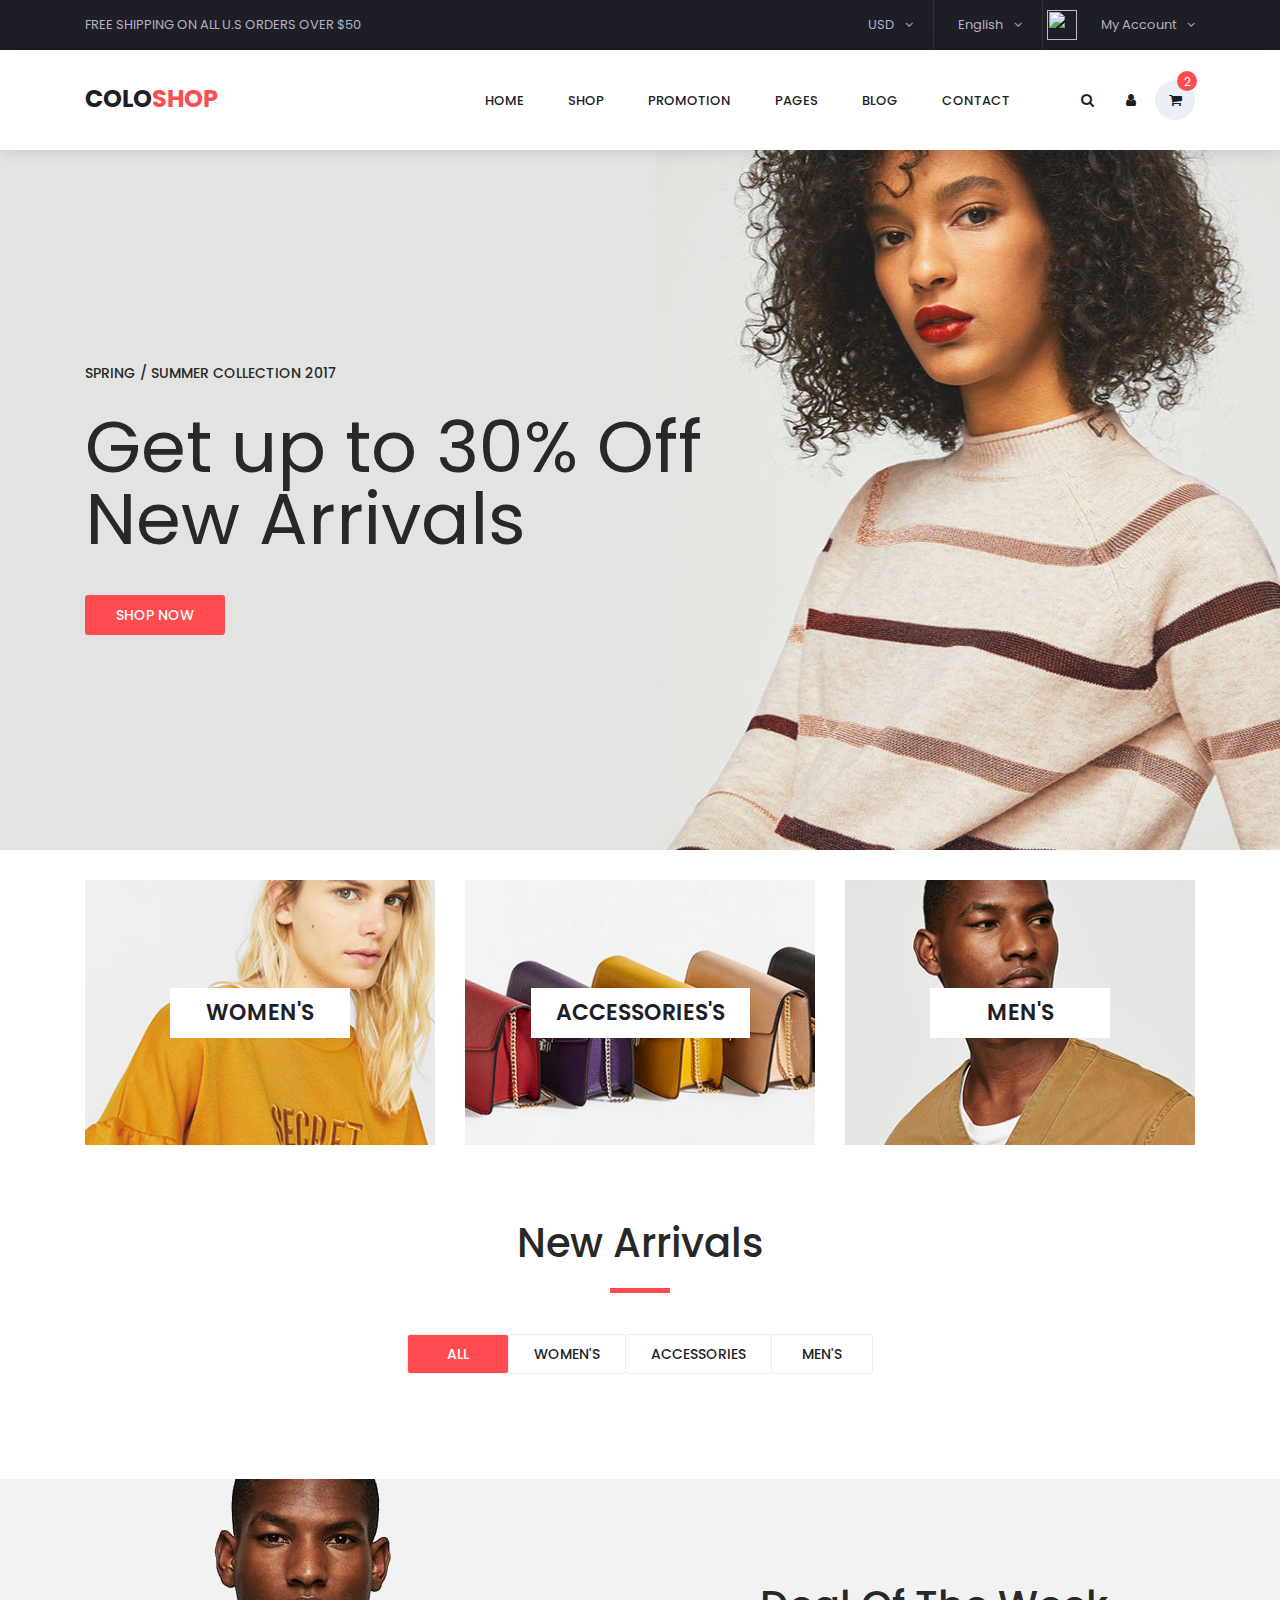
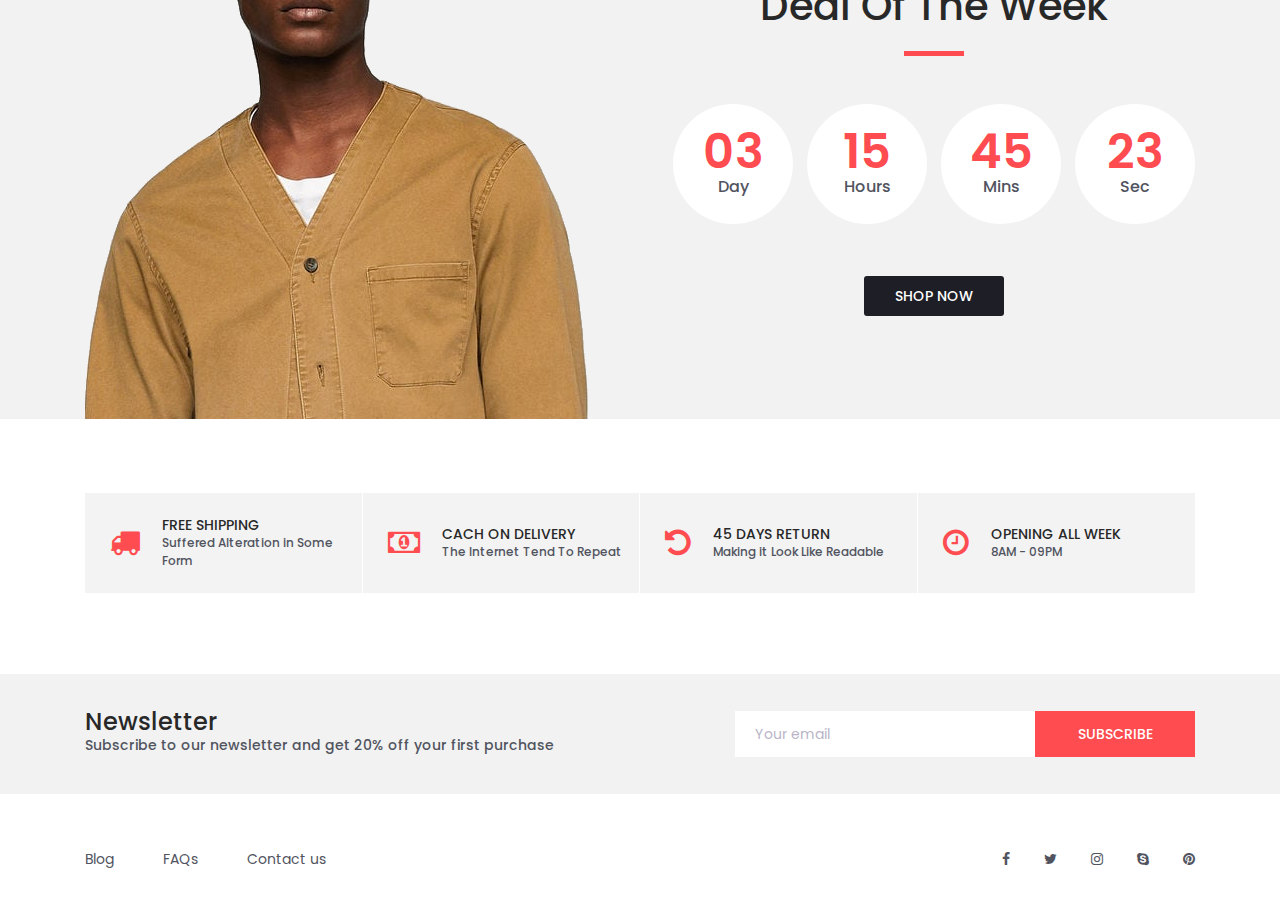
==== commit d4c23dfa: "Add" ====
--- a/index.html
+++ b/index.html
@@ -69,7 +69,7 @@
 										<i class="fa fa-angle-down"></i>
 									</a>
 									<ul class="account_selection">
-										<li id="logOut_btn"><a href="#"> <i class="fa fa-sign-in" aria-hidden="true"></i>Logout</a></li>
+										<li id="logOut_btn"><a href=""> <i class="fa fa-sign-in" aria-hidden="true"></i>Logout</a></li>
 										<li id="signinbtn_login"><a href="signIn/index.html"><i class="fa fa-sign-in" aria-hidden="true"></i>Sign In</a></li>
 										<li id="registerbtn_login"><a href="register/index.html"><i class="fa fa-user-plus" aria-hidden="true"></i>Register</a></li>
 									</ul>
@@ -156,8 +156,8 @@
 						<i class="fa fa-angle-down"></i>
 					</a>
 					<ul class="menu_selection">
-						<li><a href="#"><i class="fa fa-sign-in" aria-hidden="true"></i>Sign In</a></li>
-						<li><a href="#"><i class="fa fa-user-plus" aria-hidden="true"></i>Register</a></li>
+						<li><a href="signIn/index.html"><i class="fa fa-sign-in" aria-hidden="true"></i>Sign In</a></li>
+						<li><a href="register/index.html"><i class="fa fa-user-plus" aria-hidden="true"></i>Register</a></li>
 					</ul>
 				</li>
 				<li class="menu_item"><a href="#">home</a></li>
@@ -231,7 +231,7 @@
 				<div class="col text-center">
 					<div class="new_arrivals_sorting">
 						<ul class="arrivals_grid_sorting clearfix button-group filters-button-group">
-							<li class="grid_sorting_button button d-flex flex-column justify-content-center align-items-center active is-checked" data-filter="*">all</li>
+							<li id="Men" class="grid_sorting_button button d-flex flex-column justify-content-center align-items-center active is-checked" data-filter="*">all</li>
 							<li class="grid_sorting_button button d-flex flex-column justify-content-center align-items-center" data-filter=".women">women's</li>
 							<li class="grid_sorting_button button d-flex flex-column justify-content-center align-items-center" data-filter=".accessories">accessories</li>
 							<li class="grid_sorting_button button d-flex flex-column justify-content-center align-items-center" data-filter=".men">men's</li>
@@ -239,14 +239,14 @@
 					</div>
 				</div>
 			</div>
-			<div class="row">
+			<div id="all_products" class="row">
 				<div class="col">
-					<div class="product-grid" data-isotope='{ "itemSelector": ".product-item", "layoutMode": "fitRows" }'>
+					<div   class="product-grid" data-isotope='{ "itemSelector": ".product-item", "layoutMode": "fitRows" }'>
 
 						<!-- Product 1 -->
 
-						<div class="product-item men">
-							<div class="product discount product_filter">
+						
+							<!-- <div class="product discount product_filter">
 								<div class="product_image">
 									<img src="images/product_1.png" alt="">
 								</div>
@@ -257,12 +257,11 @@
 									<div class="product_price">$520.00<span>$590.00</span></div>
 								</div>
 							</div>
-							<div class="red_button add_to_cart_button"><a href="#">add to cart</a></div>
-						</div>
-
+							<div class="red_button add_to_cart_button"><a href="#">add to cart</a></div> -->
+						
 						<!-- Product 2 -->
 
-						<div class="product-item women">
+						<!-- <div class="product-item women">
 							<div class="product product_filter">
 								<div class="product_image">
 									<img src="images/product_2.png" alt="">
@@ -275,11 +274,11 @@
 								</div>
 							</div>
 							<div class="red_button add_to_cart_button"><a href="#">add to cart</a></div>
-						</div>
+						</div> -->
 
 						<!-- Product 3 -->
 
-						<div class="product-item women">
+						<!-- <div class="product-item women">
 							<div class="product product_filter">
 								<div class="product_image">
 									<img src="images/product_3.png" alt="">
@@ -291,11 +290,11 @@
 								</div>
 							</div>
 							<div class="red_button add_to_cart_button"><a href="#">add to cart</a></div>
-						</div>
+						</div> -->
 
 						<!-- Product 4 -->
 
-						<div class="product-item accessories">
+						<!-- <div class="product-item accessories">
 							<div class="product product_filter">
 								<div class="product_image">
 									<img src="images/product_4.png" alt="">
@@ -308,11 +307,11 @@
 								</div>
 							</div>
 							<div class="red_button add_to_cart_button"><a href="#">add to cart</a></div>
-						</div>
+						</div> -->
 
 						<!-- Product 5 -->
 
-						<div class="product-item women men">
+						<!-- <div class="product-item women men">
 							<div class="product product_filter">
 								<div class="product_image">
 									<img src="images/product_5.png" alt="">
@@ -324,11 +323,11 @@
 								</div>
 							</div>
 							<div class="red_button add_to_cart_button"><a href="#">add to cart</a></div>
-						</div>
+						</div> -->
 
 						<!-- Product 6 -->
 
-						<div class="product-item accessories">
+						<!-- <div class="product-item accessories">
 							<div class="product discount product_filter">
 								<div class="product_image">
 									<img src="images/product_6.png" alt="">
@@ -341,11 +340,11 @@
 								</div>
 							</div>
 							<div class="red_button add_to_cart_button"><a href="#">add to cart</a></div>
-						</div>
+						</div> -->
 
 						<!-- Product 7 -->
 
-						<div class="product-item women">
+						<!-- <div class="product-item women">
 							<div class="product product_filter">
 								<div class="product_image">
 									<img src="images/product_7.png" alt="">
@@ -357,11 +356,11 @@
 								</div>
 							</div>
 							<div class="red_button add_to_cart_button"><a href="#">add to cart</a></div>
-						</div>
+						</div> -->
 
 						<!-- Product 8 -->
 
-						<div class="product-item accessories">
+						<!-- <div class="product-item accessories">
 							<div class="product product_filter">
 								<div class="product_image">
 									<img src="images/product_8.png" alt="">
@@ -373,11 +372,11 @@
 								</div>
 							</div>
 							<div class="red_button add_to_cart_button"><a href="#">add to cart</a></div>
-						</div>
+						</div> -->
 
 						<!-- Product 9 -->
 
-						<div class="product-item men">
+						<!-- <div class="product-item men">
 							<div class="product product_filter">
 								<div class="product_image">
 									<img src="images/product_9.png" alt="">
@@ -390,11 +389,11 @@
 								</div>
 							</div>
 							<div class="red_button add_to_cart_button"><a href="#">add to cart</a></div>
-						</div>
+						</div> -->
 
 						<!-- Product 10 -->
 
-						<div class="product-item men">
+						<!-- <div class="product-item men">
 							<div class="product product_filter">
 								<div class="product_image">
 									<img src="images/product_10.png" alt="">
@@ -406,7 +405,7 @@
 								</div>
 							</div>
 							<div class="red_button add_to_cart_button"><a href="#">add to cart</a></div>
-						</div>
+						</div> -->
 					</div>
 				</div>
 			</div>
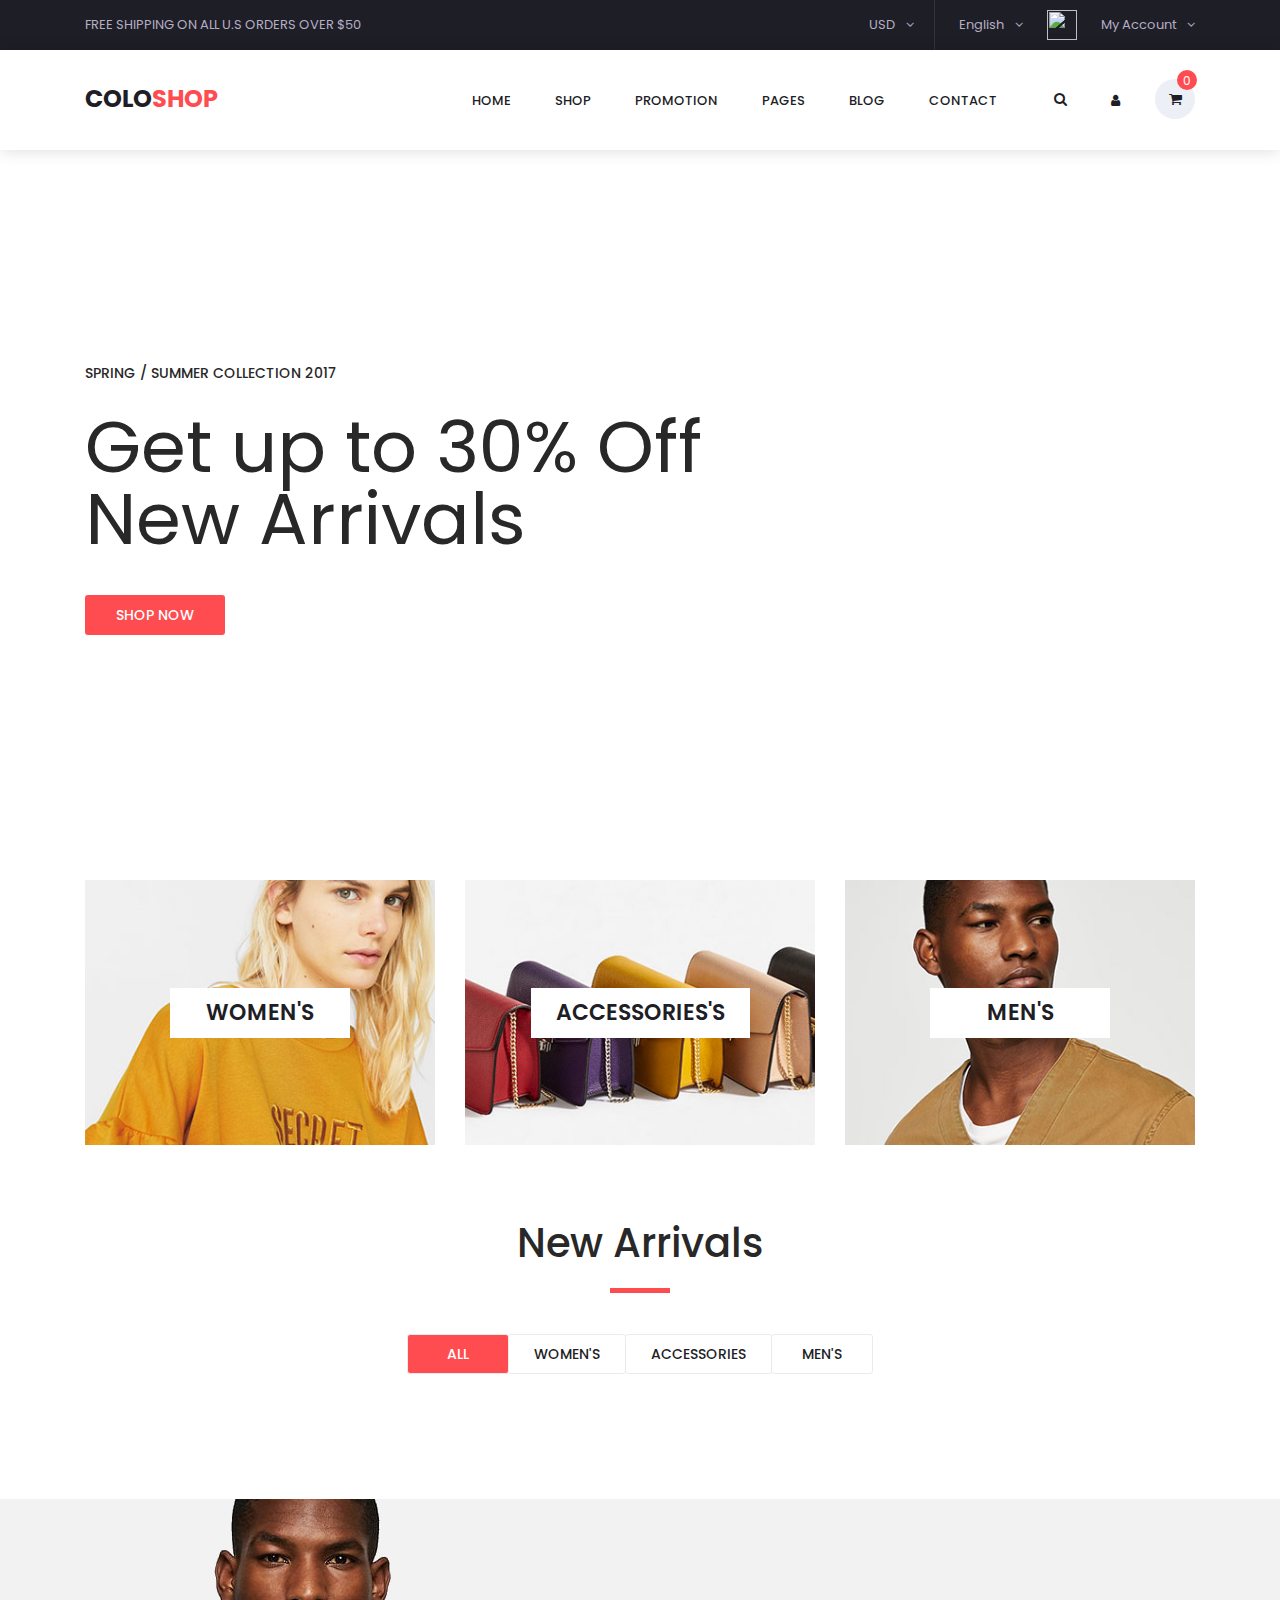
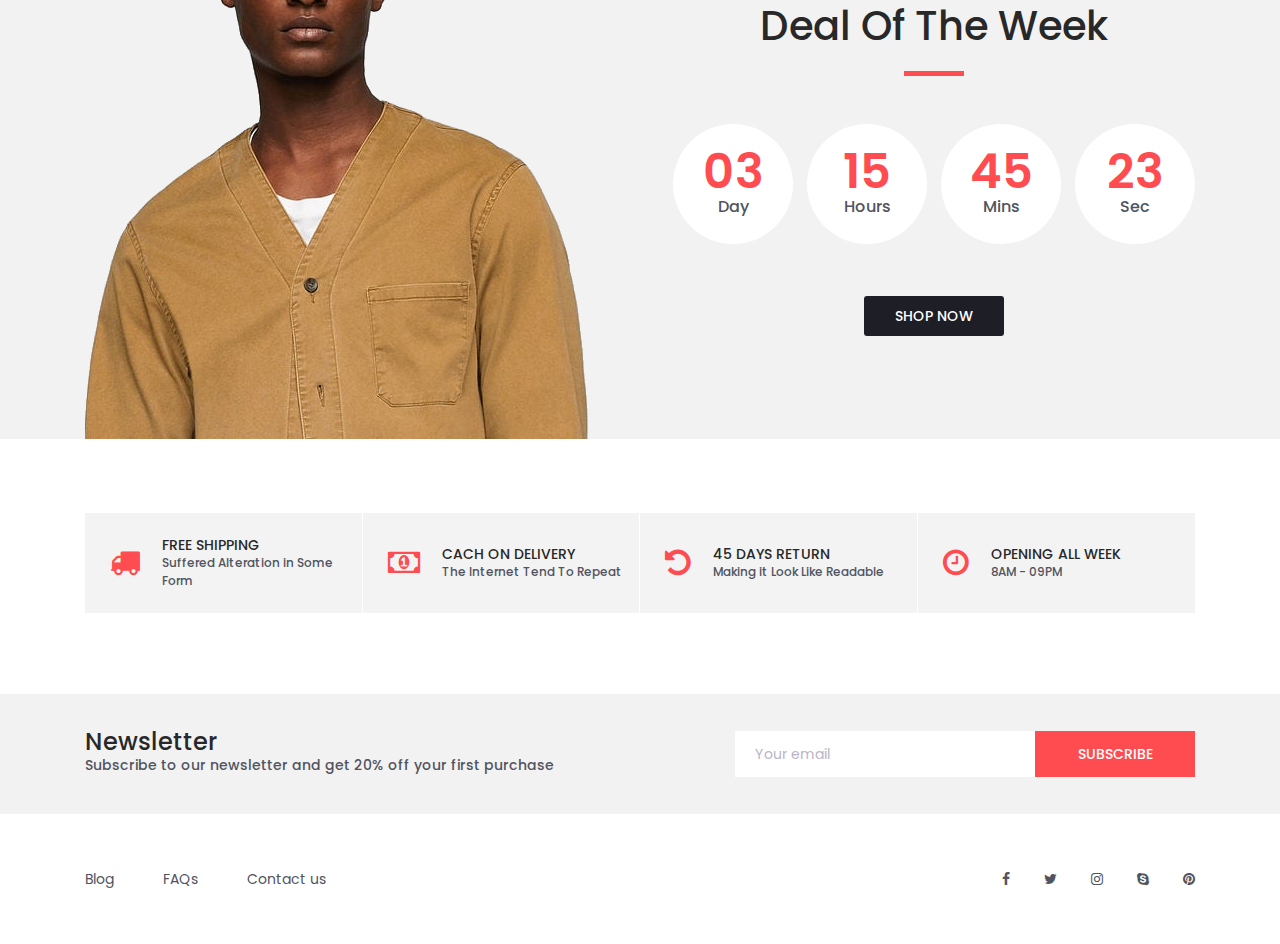
==== commit 336e5a8a: "ad" ====
--- a/index.html
+++ b/index.html
@@ -100,12 +100,26 @@
 								<li><a href="contact.html">contact</a></li>
 							</ul>
 							<ul class="navbar_user">
-								<li><a href="#"><i class="fa fa-search" aria-hidden="true"></i></a></li>
-								<li><a href="#"><i class="fa fa-user" aria-hidden="true"></i></a></li>
+								<i class="fa fa-search" aria-hidden="true"></i>
+							
+
+								<li id="add_P" class="language">
+									<a href="#">
+										<i class="fa fa-user"></i>
+									</a>
+									<ul class="language_selection">
+										<li><a href="add_product/index.html">Add New Product</a></li>
+										
+									</ul>
+								</li>
+
+
+
+
 								<li class="checkout">
 									<a href="#">
 										<i class="fa fa-shopping-cart" aria-hidden="true"></i>
-										<span id="checkout_items" class="checkout_items">2</span>
+										<span id="checkout_items" class="checkout_items">0</span>
 									</a>
 								</li>
 							</ul>
@@ -172,7 +186,7 @@
 
 	<!-- Slider -->
 
-	<div class="main_slider" style="background-image:url(images/slider_1.jpg)">
+	<div class="main_slider" style="background-image:url(https://firebasestorage.googleapis.com/v0/b/my-1st-project-50518.appspot.com/o/product%2Fhero-1.jpg?alt=media&token=b3736f4d-1d4d-485a-9976-0c2913e39c19)">
 		<div class="container fill_height">
 			<div class="row align-items-center fill_height">
 				<div class="col">
@@ -231,17 +245,17 @@
 				<div class="col text-center">
 					<div class="new_arrivals_sorting">
 						<ul class="arrivals_grid_sorting clearfix button-group filters-button-group">
-							<li id="Men" class="grid_sorting_button button d-flex flex-column justify-content-center align-items-center active is-checked" data-filter="*">all</li>
-							<li class="grid_sorting_button button d-flex flex-column justify-content-center align-items-center" data-filter=".women">women's</li>
-							<li class="grid_sorting_button button d-flex flex-column justify-content-center align-items-center" data-filter=".accessories">accessories</li>
-							<li class="grid_sorting_button button d-flex flex-column justify-content-center align-items-center" data-filter=".men">men's</li>
+							<li  id="all_product" class="grid_sorting_button button d-flex flex-column justify-content-center align-items-center active is-checked" data-filter="*">all</li>
+							<li id="women" class="grid_sorting_button button d-flex flex-column justify-content-center align-items-center" data-filter=".women">women's</li>
+							<li id="accesories" class="grid_sorting_button button d-flex flex-column justify-content-center align-items-center" data-filter=".accessories">accessories</li>
+							<li id="men" class="grid_sorting_button button d-flex flex-column justify-content-center align-items-center" data-filter=".men">men's</li>
 						</ul>
 					</div>
 				</div>
 			</div>
-			<div id="all_products" class="row">
-				<div class="col">
-					<div   class="product-grid" data-isotope='{ "itemSelector": ".product-item", "layoutMode": "fitRows" }'>
+			<div id="all_products"  class="row">
+				<div  class="col">
+					<div    class="product-grid" data-isotope='{ "itemSelector": ".product-item", "layoutMode": "fitRows" }'>
 
 						<!-- Product 1 -->
 
@@ -817,7 +831,7 @@
 <script src="plugins/OwlCarousel2-2.2.1/owl.carousel.js"></script>
 <script src="plugins/easing/easing.js"></script>
 <script src="js/custom.js"></script>
-<script type="module" src="app.js"></script>
+<script type="module"  src="app.js"></script>
 </body>
 
 </html>
--- a/styles/main_styles.css
+++ b/styles/main_styles.css
@@ -139,15 +139,7 @@
 	-webkit-text-shadow: rgba(0,0,0,.01) 0 0 1px;
 	text-shadow: rgba(0,0,0,.01) 0 0 1px;
 }
-h1::selection,
-h2::selection,
-h3::selection,
-h4::selection,
-h5::selection,
-h6::selection
-{
-
-}
+
 ::-webkit-input-placeholder
 {
 	font-size: 16px !important;
@@ -360,6 +352,7 @@
 .currency_selection li a:hover
 {
 	color: #b5aec4;
+	width: 150px;
 }
 .currency_selection li:last-child a
 {
@@ -375,7 +368,7 @@
 	display: inline-block;
 	position: relative;
 	min-width: 50px;
-	border-right: solid 1px #33333b;
+	/* border-right: solid 1px #33333b; */
 	padding-right: 20px;
 	padding-left: 20px;
 	text-align: center;
@@ -445,6 +438,7 @@
 .language_selection li:last-child a
 {
 	border-bottom: none;
+	width: 180px;
 }
 
 /*********************************
@@ -481,13 +475,13 @@
 	top: 100%;
 }
 .account_selection
-{
+{	
 	display: block;
 	position: absolute;
 	right: 0;
 	top: 120%;
 	margin: 0;
-	width: 100%;
+	width: 120px;
 	background: #FFFFFF;
 	visibility: hidden;
 	opacity: 0;
@@ -501,12 +495,14 @@
 }
 .account_selection li
 {
+	
 	padding-left: 10px;
 	padding-right: 10px;
 	line-height: 50px;
 }
 .account_selection li a
 {
+	width: 100px;
 	display: block;
 	color: #232530;
 	border-bottom: solid 1px #dddddd;
@@ -520,14 +516,17 @@
 .account_selection li a:hover
 {
 	color: #b5aec4;
+	
 }
 .account_selection li:last-child a
 {
 	border-bottom: none;
+	
 }
 .account_selection li a i
 {
 	margin-right: 10px;
+	
 }
 
 /*********************************
@@ -578,6 +577,7 @@
 {
 	display: inline-block;
 	text-align: center;
+	background-color: white;
 }
 .navbar_user li a
 {
@@ -721,7 +721,7 @@
 	display: block;
 	position: relative;
 	border-bottom: solid 1px #b5aec4;
-	vertical-align: middle;
+	/* vertical-align: middle; */
 }
 .menu_item > a
 {
@@ -959,6 +959,7 @@
 	display: inline-block;
 	border-radius: 3px;
 	margin-top: 59px;
+	margin-bottom: 20px;
 	overflow: visible;
 }
 .grid_sorting_button
@@ -982,10 +983,7 @@
 {
 	margin-left: 0px;
 }
-.grid_sorting_button:last-child
-{
-
-}
+
 .grid_sorting_button.active:hover
 {
 	background: #FE7C7F !important;
@@ -1047,6 +1045,7 @@
 .product_image img
 {
 	width: 100%;
+	height: 250px;
 }
 .product_info
 {
